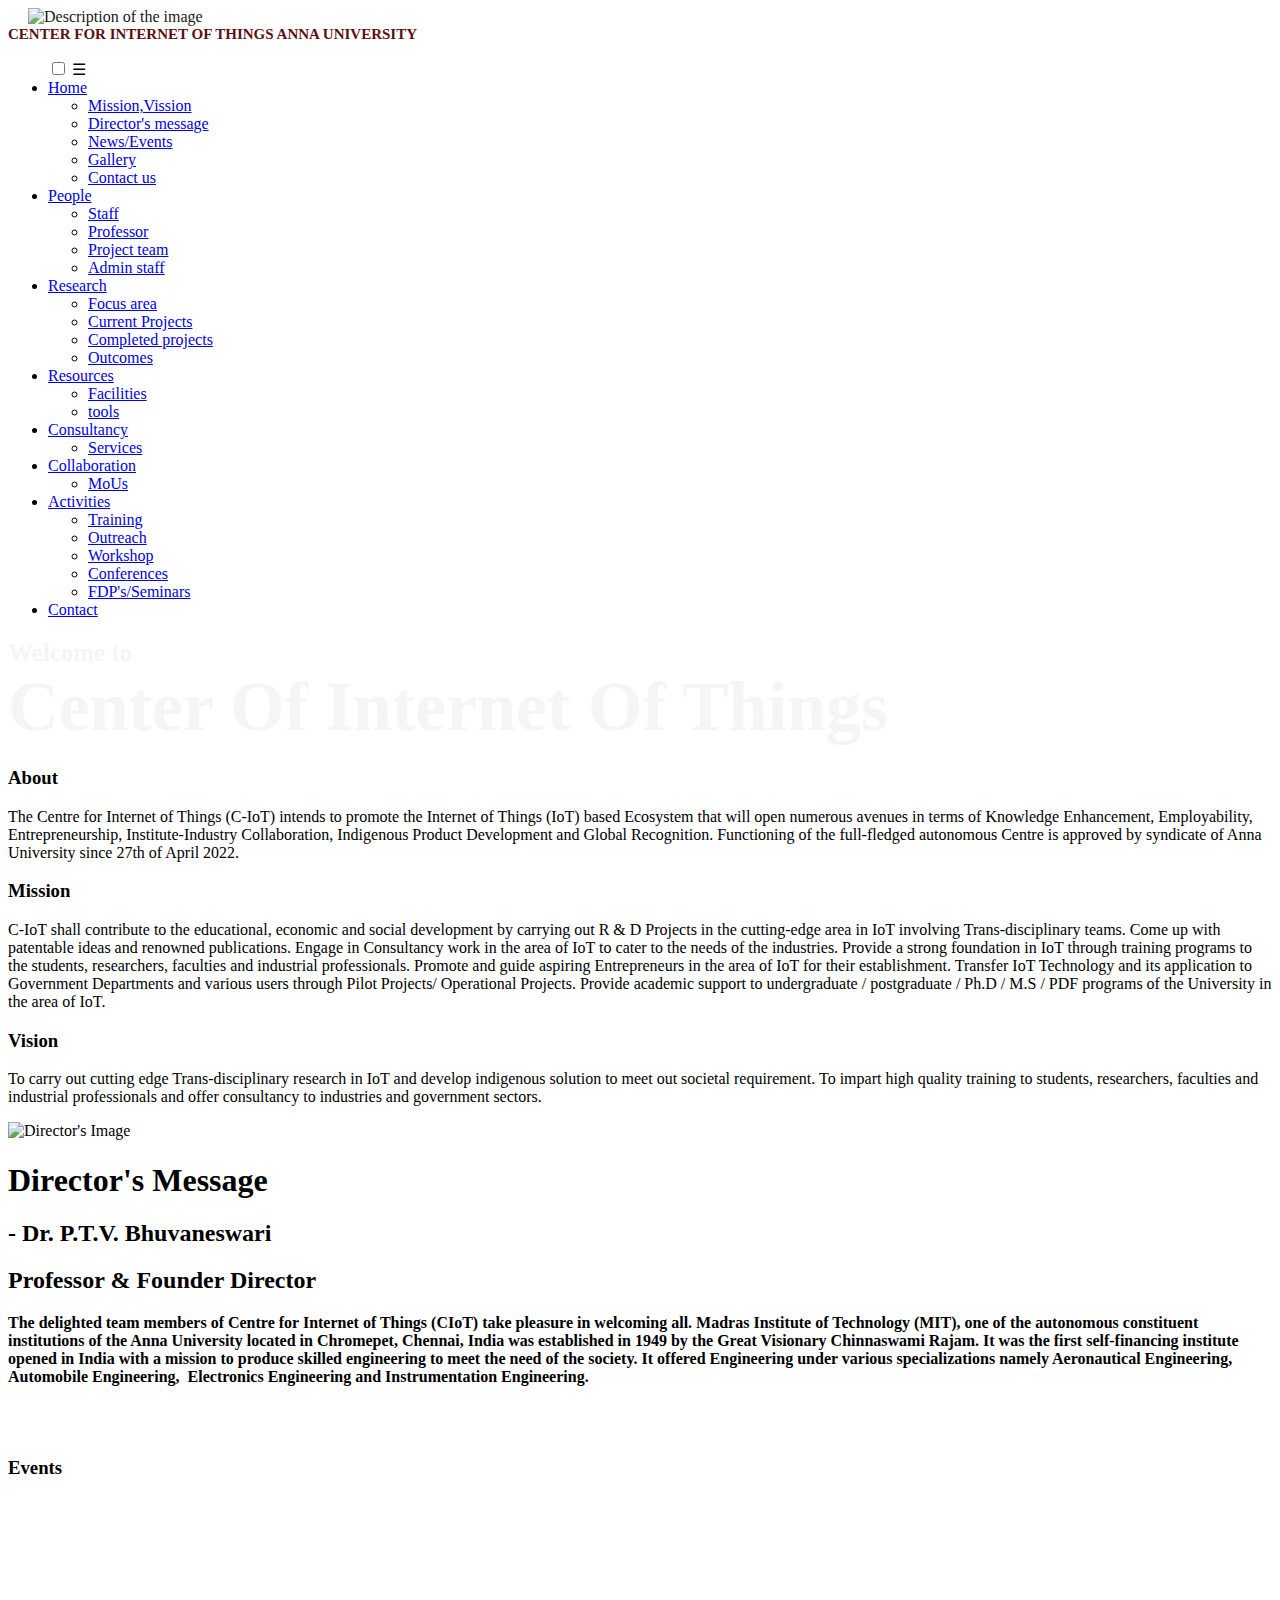
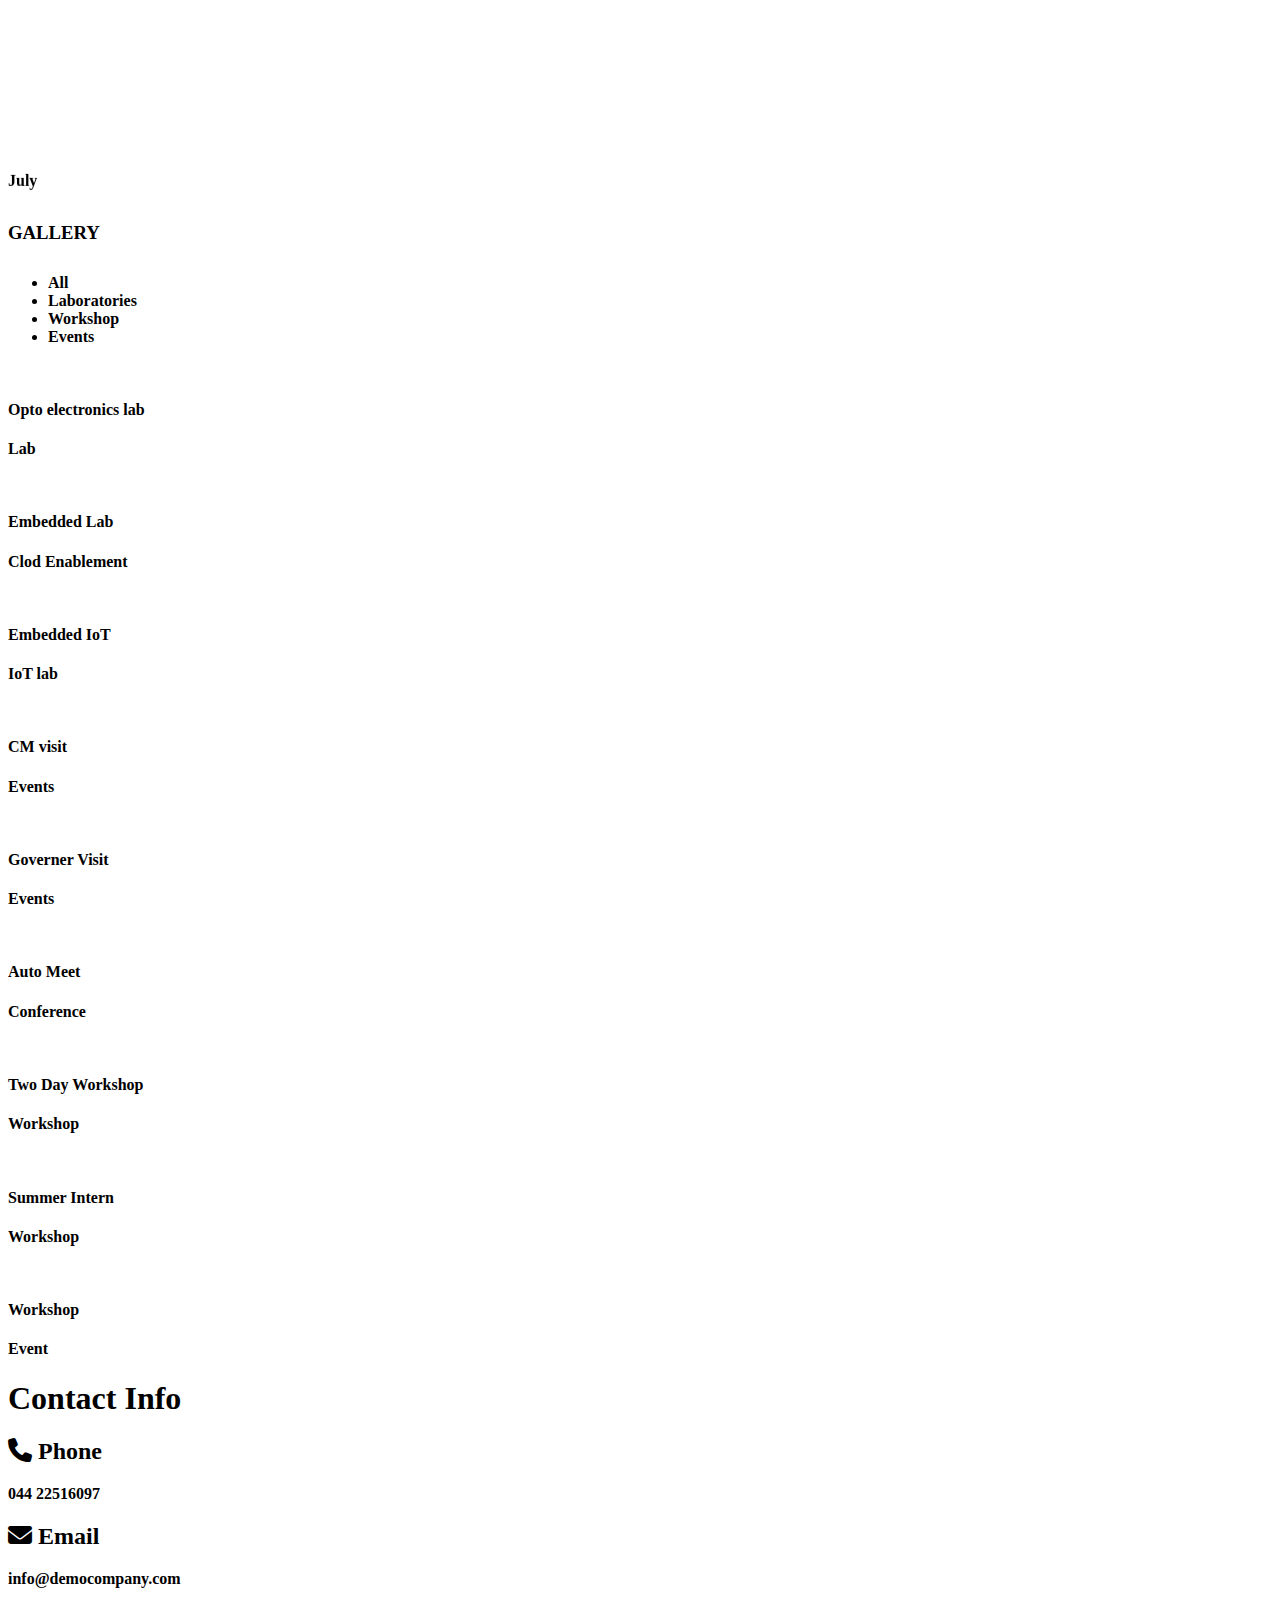
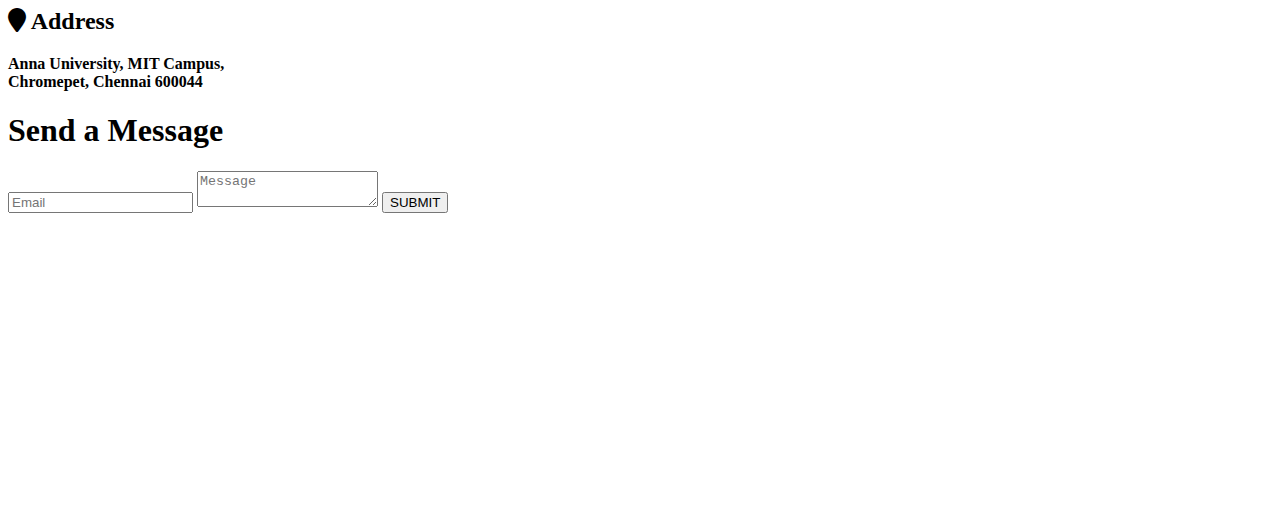
==== index.html @ e9567d56 "Add files via upload" ====
<!DOCTYPE html>
<html>
    <head>
        <meta charset="utf-8">
        <title>AU-CIoT</title>
        <meta content="width=device-width, initial-scale=1.0" name="viewport">
        <link href="assets/css/style.css" rel="stylesheet">
        <meta http-equiv="X-UA-Compatible" content="IE=edge" />
        
        <link
      rel="stylesheet"
      href="https://cdnjs.cloudflare.com/ajax/libs/font-awesome/6.0.0-beta2/css/all.min.css"
    />
    <link rel="stylesheet" href="https://cdnjs.cloudflare.com/ajax/libs/font-awesome/6.5.1/css/all.min.css">
	<script src="https://cdnjs.cloudflare.com/ajax/libs/jquery/3.7.1/jquery.min.js" charset="utf-8"></script>
    <!--Google Fonts -->
    <link
      href="https://fonts.googleapis.com/css2?family=Poppins:wght@400;600&display=swap"
      rel="stylesheet"
    />
     <!-- Vendor CSS Files -->
  <link href="assets/vendor/animate.css/animate.min.css" rel="stylesheet">
  <link href="assets/vendor/bootstrap/css/bootstrap.min.css" rel="stylesheet">
  <link href="assets/vendor/bootstrap-icons/bootstrap-icons.css" rel="stylesheet">
  <link href="assets/vendor/boxicons/css/boxicons.min.css" rel="stylesheet">
  <link href="assets/vendor/glightbox/css/glightbox.min.css" rel="stylesheet">
  <link href="assets/vendor/remixicon/remixicon.css" rel="stylesheet">
  <link href="assets/vendor/swiper/swiper-bundle.min.css" rel="stylesheet">
    </head>
    <body>
      <div>
        <nav class="navbar">
          <img
            src="assets/img/gallery/logo1.png"
            alt="Description of the image"
            style="opacity: 0.9; width: 100px; height: 70px; padding-left: 20px"
          />
          <h1 class="logo" style="color: #610e12; font-size: 15px; margin-top: 0">
            <span class="title">CENTER FOR INTERNET OF THINGS</span>
            <span class="sub-title">ANNA UNIVERSITY</span>
          </h1>
          <ul class="nav-links">
            <input type="checkbox" id="checkbox_toggle" />
            <label for="checkbox_toggle" class="hamburger">&#9776;</label>
            <div class="menu">
              <li class="services">
                <a href="#" target="_parent">Home</a>
                <ul class="dropdown">
                  <li><a href="#">Mission,Vission </a></li>
                  <li><a href="#">Director's message</a></li>
                  <li><a href="#">News/Events</a></li>
                  <li><a href="#">Gallery</a></li>
                  <li><a href="#">Contact us</a></li>
                </ul>
              </li>
              <li class="services">
                <a href="C:\Users\sadhasivam gowri\OneDrive\Pictures\Documents\Auweb\MEMBERS\members.html">People</a>
  
                <ul class="dropdown">
                  <li><a href="#">Staff </a></li>
                  <li><a href="#">Professor</a></li>
                  <li><a href="#">Project team</a></li>
                  <li><a href="#" target="_parent">Admin staff</a></li>
                </ul>
              </li>
              <li class="services">
                <a href="research.html" target="_parent">Research</a>
  
                <ul class="dropdown">
                  <li><a href="#" target="_parent">Focus area </a></li>
                  <li><a href="#" target="_parent">Current Projects</a></li>
                  <li><a href="#" target="_parent">Completed projects</a></li>
                  <li><a href="#" target="_parent">Outcomes</a></li>
                </ul>
              </li>
              <li class="services">
                <a href="#" target="_parent">Resources</a>
                <ul class="dropdown">
                  <li><a href="#" target="_parent">Facilities</a></li>
                  <li><a href="#" target="_parent">tools</a></li>
                </ul>
              </li>
              <li class="services">
                <a href="#" target="_self">Consultancy</a>
  
                <ul class="dropdown">
                  <li><a href="#" target="_self">Services</a></li>
                </ul>
              </li>
              <li class="services">
                <a href="#" target="_parent">Collaboration</a>
                <ul class="dropdown">
                  <li><a href="#" target="_parent">MoUs </a></li>
                </ul>
              </li>
              <li class="services">
                <a href="#" target="_parent">Activities</a>
                <ul class="dropdown">
                  <li><a href="#" target="_parent">Training</a></li>
                  <li><a href="#" target="_parent">Outreach</a></li>
                  <li><a href="#" target="_parent">Workshop</a></li>
                  <li><a href="#" target="_parent">Conferences</a></li>
                  <li><a href="#" target="_parent">FDP's/Seminars</a></li>
                </ul>
              </li>
              <li class="services">
                <a href="#" target="_parent">Contact</a>
              </li>
            </div>
          </ul>
        </nav>
      </div>
      <script src="assets/js/script.js"></script>      
            <section class="index">
            <div id="hero">
                <div id="heroCarousel" data-bs-interval="5000" class="carousel slide carousel-fade" data-bs-ride="carousel">
            
                  <ol class="carousel-indicators" id="hero-carousel-indicators"></ol>
            
                  <div class="carousel-inner" role="listbox">
            
                    <!-- Slide 1 -->
                    <div class="carousel-item active" style="background-image: url(assets/img/gallery/IoT_Building.jpg)">
                      <div class="carousel-container">
                        <div class="container">
                          <h2 class="animate__animated animate__fadeInDown" style="color: whitesmoke;" ><span style="font-size:25px;">Welcome to</span> <br><span style="font-size:70px;">Center Of Internet Of Things</span></h2>
                          
                          
                        </div>
                      </div>
                    </div>
                    </div>
                    </div>
                  </div>
                    
           
        
                  <div class="section-two" >
                <h3 class="heading">About</h3>
                <p>The Centre for Internet of Things (C-IoT) intends to promote the Internet of Things (IoT) based Ecosystem that will open numerous avenues in terms of Knowledge Enhancement, Employability, Entrepreneurship, Institute-Industry Collaboration, Indigenous Product Development and Global Recognition. Functioning of the full-fledged autonomous Centre is approved by syndicate of Anna University since 27th of April 2022.</p>
                <h3 class="heading"> Mission</h3>
                <p > C-IoT shall contribute to the educational, economic and social development by carrying out R & D Projects in the cutting-edge area in IoT involving Trans-disciplinary teams.
                  Come up with patentable ideas and renowned publications.
                  Engage in Consultancy work in the area of IoT to cater to the needs of the industries.
                  Provide a strong foundation in IoT through training programs to the students, researchers, faculties and industrial professionals.
                  Promote and guide aspiring Entrepreneurs in the area of IoT for their establishment.
                  Transfer IoT Technology and its application to Government Departments and various users through Pilot Projects/ Operational Projects.
                  Provide academic support to undergraduate / postgraduate / Ph.D / M.S / PDF programs of the University in the area of IoT.
           </p>
           
           <h3 class="heading"> Vision </h3>
           <p>To carry out cutting edge Trans-disciplinary research in IoT and develop indigenous solution to meet out societal requirement.
            To impart high quality training to students, researchers, faculties and industrial professionals and offer consultancy to industries and government sectors.
           </p>
          </div>  
          
              <!----------Director message-->
              <div class="director-message">
                <img src="assets/img/gallery/director.jpg" alt="Director's Image" class="director-image">
                <div class="message-content">
                  <h1><b>Director's Message</h1></h1>
                  <h2>- Dr. P.T.V. Bhuvaneswari</h2>
                  <h2>Professor & Founder Director</h2>
                  <p>
                    The delighted team members of Centre for Internet of Things (CIoT) take pleasure in welcoming all. Madras Institute of Technology (MIT), one of the autonomous constituent institutions of the Anna University located in Chromepet, Chennai,
                     India was established in 1949 by the Great Visionary Chinnaswami Rajam. It was the first self-financing institute opened in India with a mission to produce skilled engineering to meet the need of the society. It offered Engineering under various specializations namely Aeronautical Engineering, Automobile Engineering,  Electronics Engineering and Instrumentation Engineering.
                    <br><br>
                  </p>
                </div>
                </div>
            <!--------end of director message-->
<!--events-->
<div id="events" class="events" >
                      <h3 class="heading">Events</h3>
                      <marquee direction="up" behavior="scroll" scrollamount="5" style="height:300px;
                      overflow-y: auto;">
                        <div class="event-list">
                          <div class="event-date">
                            <p>July</p>
                            <h4>10</h4>
                          </div>
                          <div class="event-content">
                            <p>Workshop</p>
                            <h3><a href="#" text-align="left">Design Process and Practices</a></h3>
          
                          </div>
                        </div>
                        <div class="event-list">
                          <div class="event-date">
                            <p>July</p>
                            <h4>07</h4>
                          </div>
                          <div class="event-content">
                            <p>Workshop</p>
                            <h3><a href="#" text-align="left">Contemporary Works </a></h3>
          
                          </div>
                        </div>
                        <div class="event-list">
                          <div class="event-date">
                            <p>July</p>
                            <h4>07</h4>
                          </div>
                          <div class="event-content">
                            <p>Workshop</p>
                            <h3><a href="#" text-align="left">Neuroactive  thinking</a></h3>
                          </div>
                        </div>
                        <div class="event-list">
                          <div class="event-date">
                            <p>July</p>
                            <h4>03</h4>
                          </div>
                          <div class="event-content">
                            <p>International Conference by MIT</p>
                            <h3><a href="#" text-align="left">IOT Cnference</a>
                            </h3>
                          </div>
                        </div>
                      </marquee>
                    </div>
          
                  </div>
             
              <!---------- Notice Board, Recent Event HTML Ends --------->
          <script src="assets/vendor/purecounter/purecounter_vanilla.js"></script>
            <script src="assets/vendor/aos/aos.js"></script>
            <script src="assets/vendor/bootstrap/js/bootstrap.bundle.min.js"></script>
            <script src="assets/vendor/glightbox/js/glightbox.min.js"></script>
            <script src="assets/vendor/isotope-layout/isotope.pkgd.min.js"></script>
            <script src="assets/vendor/swiper/swiper-bundle.min.js"></script>
            <script src="assets/vendor/php-email-form/validate.js"></script>
          
            <script>
              const headerContent = document.getElementById('header-content');
              fetch('partials/header.html')
                .then(response => response.text())
                .then(data => {
                  headerContent.innerHTML = data;
                });
              const footerContent = document.getElementById('footer-content');
              fetch('partials/footer.html')
                .then(response => response.text())
                .then(data => {
                  footerContent.innerHTML = data;
                });
          
            </script>  
            </div>
            <!-- events -->
<!-- ======= Portfolio Section ======= -->
<div id="portfolio" class="portfolio">
  <div class="section-title">
    <h3 style="margin-top:20px;" class="heading">GALLERY</h3>
  </div>

    <div class="container" data-aos="fade-up" style="justify-content: center;margin-top:30px">
      
     
      <div class="row" data-aos="fade-up" data-aos-delay="100">
        <div class="col-lg-12 d-flex justify-content-center">
          <ul id="portfolio-flters">
            <li data-filter="*" class="filter-active">All</li>
            <li data-filter=".filter-award">Laboratories</li>
            <li data-filter=".filter-workshop">Workshop</li>
            <li data-filter=".filter-social">Events</li>
          </ul>
        </div>
      </div>

      <div class="row portfolio-container" data-aos="fade-up" data-aos-delay="200">

        <div class="col-lg-4 col-md-6 portfolio-item filter-award">
          <div class="portfolio-wrap">
            <img src="assets/img/gallery/facilities/Laboratories-20240314T124019Z-001/1a.Opto electronics lab.jpeg" class="img-fluid" alt="">
            <div class="portfolio-info">
              <h4>Opto electronics lab</h4>
              <p>Lab</p>
              <div class="portfolio-links">
                <a href="assets/img/gallery/facilities/Laboratories-20240314T124019Z-001/1a.Opto electronics lab.jpeg" data-gallery="portfolioGallery" class="portfolio-lightbox"
                  title="Award 1"><i class="bx bx-plus"></i></a>

              </div>
            </div>
          </div>
        </div>

        <div class="col-lg-4 col-md-6 portfolio-item filter-social">
          <div class="portfolio-wrap">
            <img src="assets/img/gallery/facilities/Laboratories-20240314T124019Z-001/4.Embedded and clod enablement lab.png" class="img-fluid" alt="">
            <div class="portfolio-info">
              <h4>Embedded Lab</h4>
              <p>Clod Enablement</p>
              <div class="portfolio-links">
                <a href="assets/img/gallery/facilities/Laboratories-20240314T124019Z-001/4.Embedded and clod enablement lab.png" data-gallery="portfolioGallery"
                  class="portfolio-lightbox" title="Music"><i class="bx bx-plus"></i></a>

              </div>
            </div>
          </div>
        </div>

        <div class="col-lg-4 col-md-6 portfolio-item filter-award">
          <div class="portfolio-wrap">
            <img src="assets/img/gallery/facilities/Laboratories-20240314T124019Z-001/4.Embedded and IoT LAB.jpeg" class= "img-fluid" alt="">
            <div class="portfolio-info">
              <h4>Embedded IoT</h4>
              <p>IoT lab</p>
              <div class="portfolio-links">
                <a href="assets/img/gallery/facilities/Laboratories-20240314T124019Z-001/4.Embedded and IoT LAB.jpeg" data-gallery="portfolioGallery" class="portfolio-lightbox"
                  title="Awards 2"><i class="bx bx-plus"></i></a>

              </div>
            </div>
          </div>
        </div>

        <div class="col-lg-4 col-md-6 portfolio-item filter-workshop">
          <div class="portfolio-wrap">
            <img src="assets/img/gallery/events/CM VISIT-20240314T123429Z-001/1.jpg" class="img-fluid" alt="">
            <div class="portfolio-info">
              <h4>CM visit</h4>
              <p>Events</p>
              <div class="portfolio-links">
                <a href="assets/img/gallery/events/CM VISIT-20240314T123429Z-001/1.jpg" data-gallery="portfolioGallery" class="portfolio-lightbox"
                  title="Mural Workshop"><i class="bx bx-plus"></i></a>

              </div>
            </div>
          </div>
        </div>

        <div class="col-lg-4 col-md-6 portfolio-item filter-social">
          <div class="portfolio-wrap">
            <img src="assets/img/gallery/events/GOV VISIT-20240314T123435Z-001/2.jpeg" class="img-fluid" alt="">
            <div class="portfolio-info">
              <h4>Governer Visit</h4>
              <p>Events</p>
              <div class="portfolio-links">
                <a href="assets/img/gallery/events/GOV VISIT-20240314T123435Z-001/2.jpeg"
                  class="portfolio-lightbox" title="Dancing"><i class="bx bx-plus"></i></a>

              </div>
            </div>
          </div>
        </div>

        <div class="col-lg-4 col-md-6 portfolio-item filter-award">
          <div class="portfolio-wrap">
            <img src="assets/img/gallery/Conference_workshop/1. auto meet/4.jpeg" class="img-fluid" alt="">
            <div class="portfolio-info">
              <h4>Auto Meet</h4>
              <p>Conference</p>
              <div class="portfolio-links">
                <a href="assets/img/gallery/Conference_workshop/1. auto meet/4.jpeg" data-gallery="portfolioGallery" class="portfolio-lightbox"
                  title="Award 3"><i class="bx bx-plus"></i></a>

              </div>
            </div>
          </div>
        </div>

        <div class="col-lg-4 col-md-6 portfolio-item filter-social">
          <div class="portfolio-wrap">
            <img src="assets/img/gallery/Conference_workshop/2. 2 days wrkshp/2.jpeg" class="img-fluid" alt="">
            <div class="portfolio-info">
              <h4>Two Day Workshop</h4>
              <p>Workshop</p>
              <div class="portfolio-links">
                <a href="assets/img/gallery/Conference_workshop/2. 2 days wrkshp/2.jpeg" data-gallery="portfolioGallery" class="portfolio-lightbox"
                  title="Painting"><i class="bx bx-plus"></i></a>

              </div>
            </div>
          </div>
        </div>

        <div class="col-lg-4 col-md-6 portfolio-item filter-workshop">
          <div class="portfolio-wrap">
            <img src="assets/img/gallery/Conference_workshop/4. sUMMER INTERN/WhatsApp Image 2023-08-06 at 6.33.55 PM.jpeg" class="img-fluid" alt="">
            <div class="portfolio-info">
              <h4>Summer Intern</h4>
              <p>Workshop</p>
              <div class="portfolio-links">
                <a href="assets/img/gallery/Conference_workshop/4. sUMMER INTERN/WhatsApp Image 2023-08-06 at 6.33.55 PM.jpeg" data-gallery="portfolioGallery" class="portfolio-lightbox"
                  title="Skeching Workshop"><i class="bx bx-plus"></i></a>

              </div>
            </div>
          </div>
        </div>

        <div class="col-lg-4 col-md-6 portfolio-item filter-workshop">
          <div class="portfolio-wrap">
            <img src="assets/img/gallery/events/1-20240314T123422Z-001/10.jpeg" class="img-fluid" alt="">
            <div class="portfolio-info">
              <h4>Workshop</h4>
              <p>Event</p>
              <div class="portfolio-links">
                <a href="assets/img/gallery/events/1-20240314T123422Z-001/10.jpeg" data-gallery="portfolioGallery" class="portfolio-lightbox"
                  title="Light Workshop"><i class="bx bx-plus"></i></a>

              </div>
            </div>
          </div>
        </div>

        
     
      </div>

    </div>
  </div>

</section>
  <!-- End Portfolio Section -->
  <!--------------------------start of footer----------------------------->
  <footer id="footer" >
    <div class="contact-wrap">
			<div class="contact-in">
				<h1>Contact Info</h1>
				<h2><i class="fa fa-phone" aria-hidden="true"></i> Phone</h2>
				<p>044 22516097</p>
				<h2><i class="fa fa-envelope" aria-hidden="true"></i> Email</h2>
				<p>info@democompany.com</p>
				<h2><i class="fa fa-map-marker" aria-hidden="true"></i> Address</h2>
				<p>Anna University, MIT Campus,<br>
          Chromepet, Chennai 600044</p>
		
			</div>
			<div class="contact-in" >
				<h1>Send a Message</h1>
				<form>
					
					<input type="text" placeholder="Email" class="contact-in-input">
					<textarea placeholder="Message" class="contact-in-textarea"></textarea>
					<input type="submit" value="SUBMIT" class="contact-in-btn">
				</form>
			</div>
			<div class="contact-in" style="height: min-content;">
				<iframe src="https://www.google.com/maps/embed?pb=!1m18!1m12!1m3!1d3888.3651533645407!2d80.1373514235886!3d12.948470315387988!2m3!1f0!2f0!3f0!3m2!1i1024!2i768!4f13.1!3m3!1m2!1s0x3a525f0039d4c82b%3A0xd0e750c61ecae6ac!2sIoT%20Building!5e0!3m2!1sen!2sin!4v1710522442092!5m2!1sen!2sin" width="400" height="300" style="border:0;" allowfullscreen="" loading="lazy" referrerpolicy="no-referrer-when-downgrade"></iframe>
			</div>
		</div>
   

  </footer>
  <!-------------end of footer-------------------->

</body>
</html>
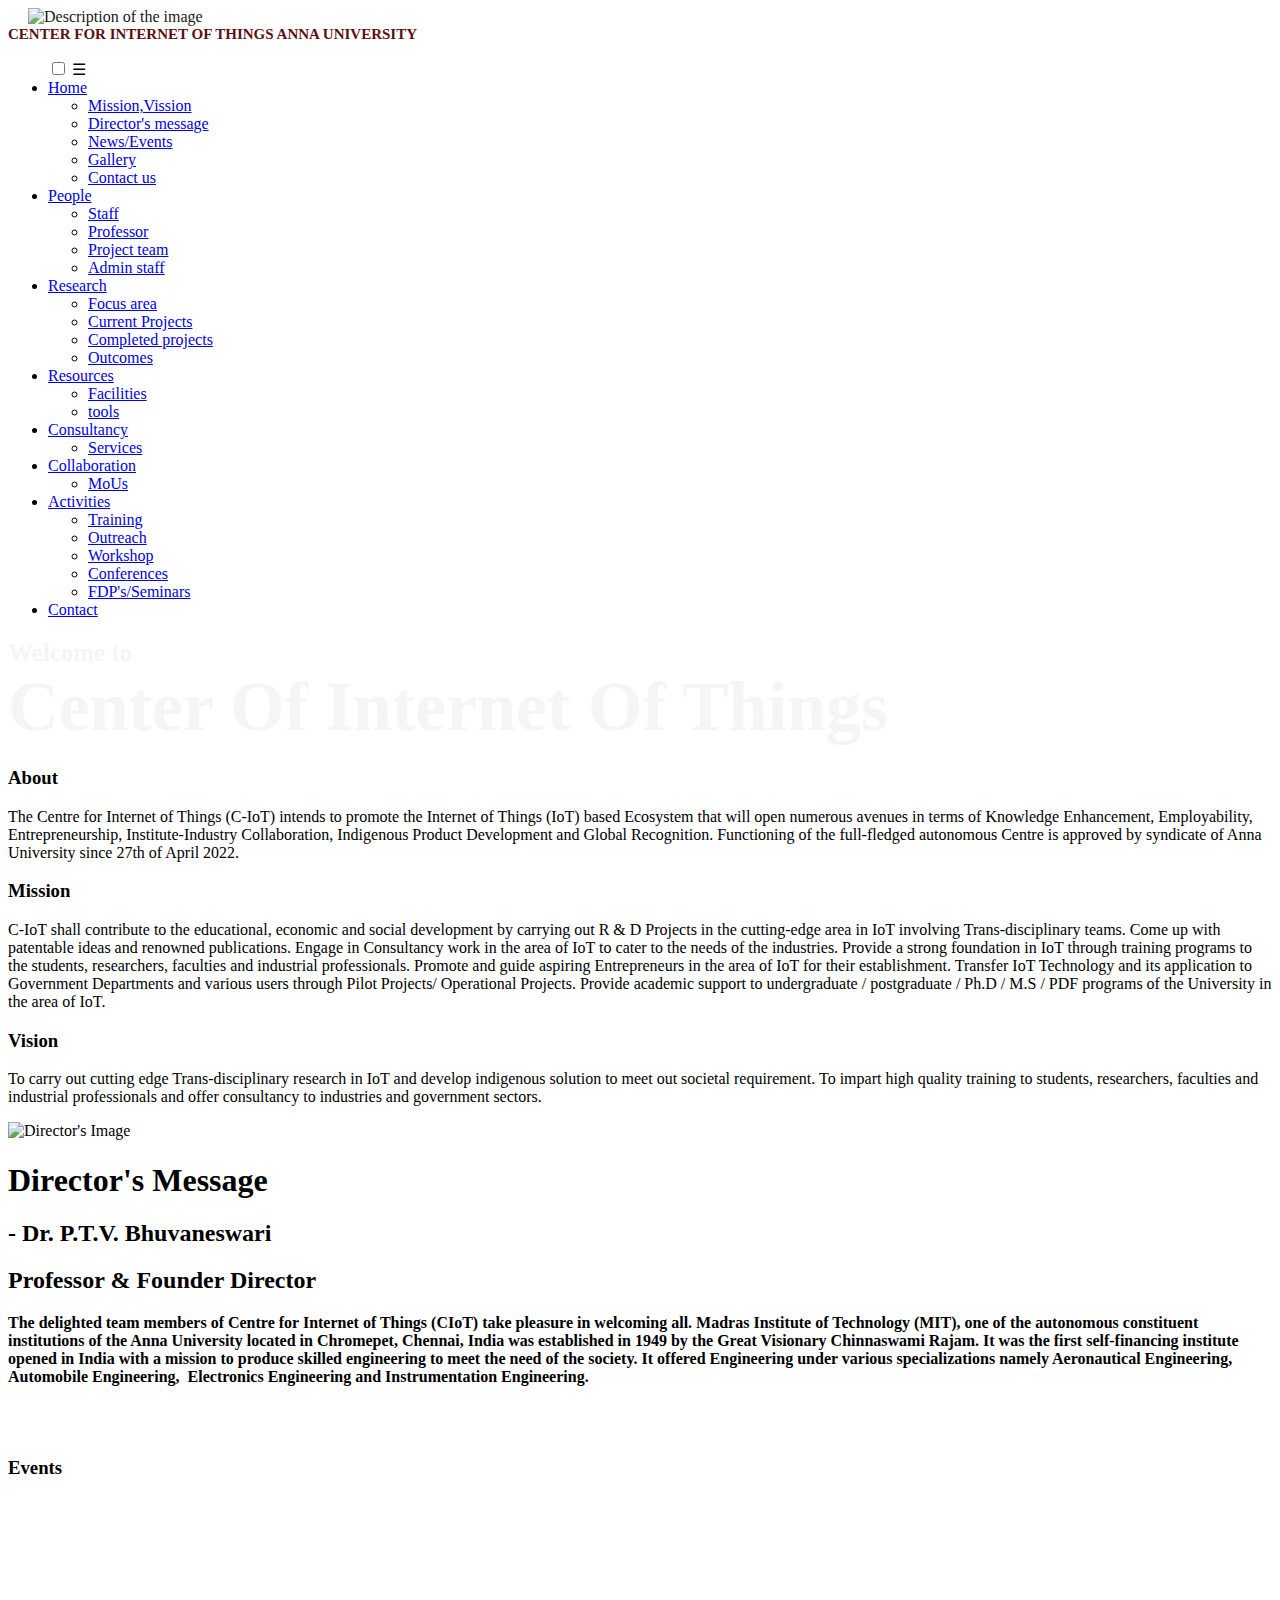
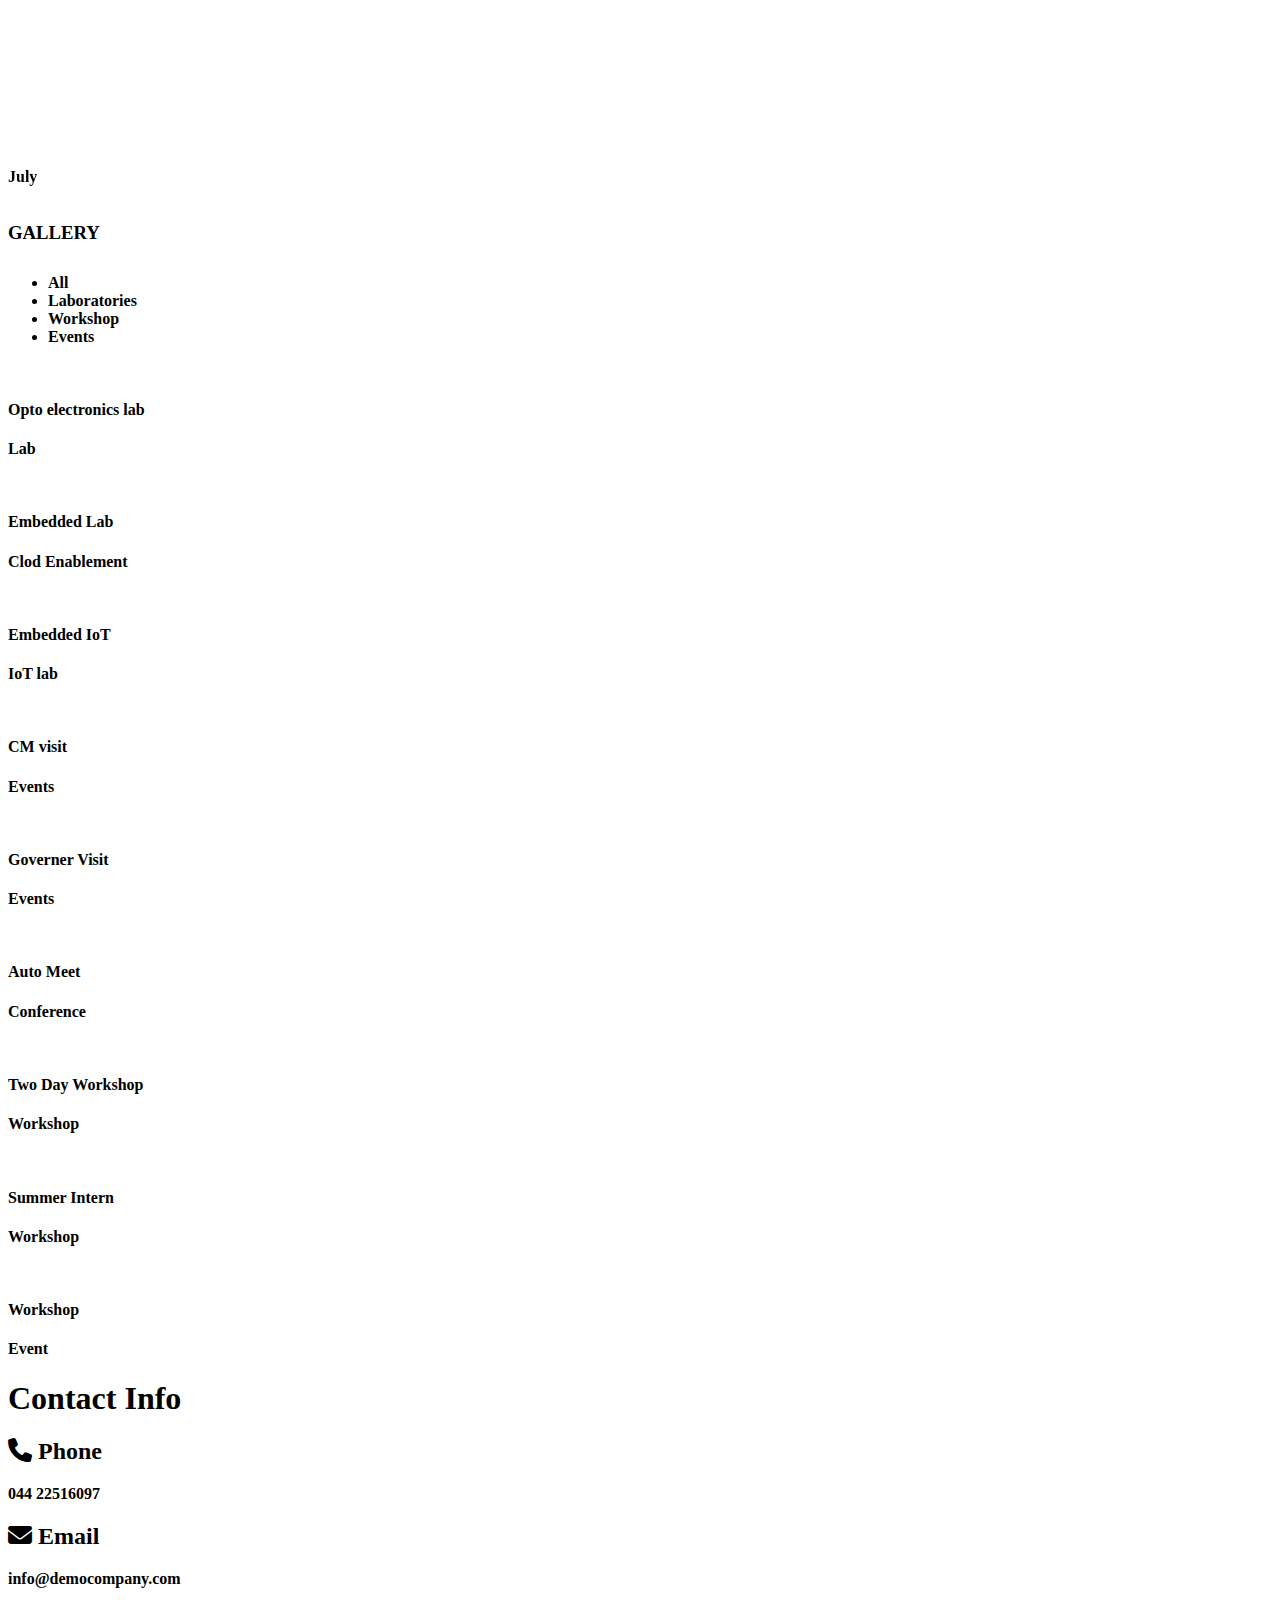
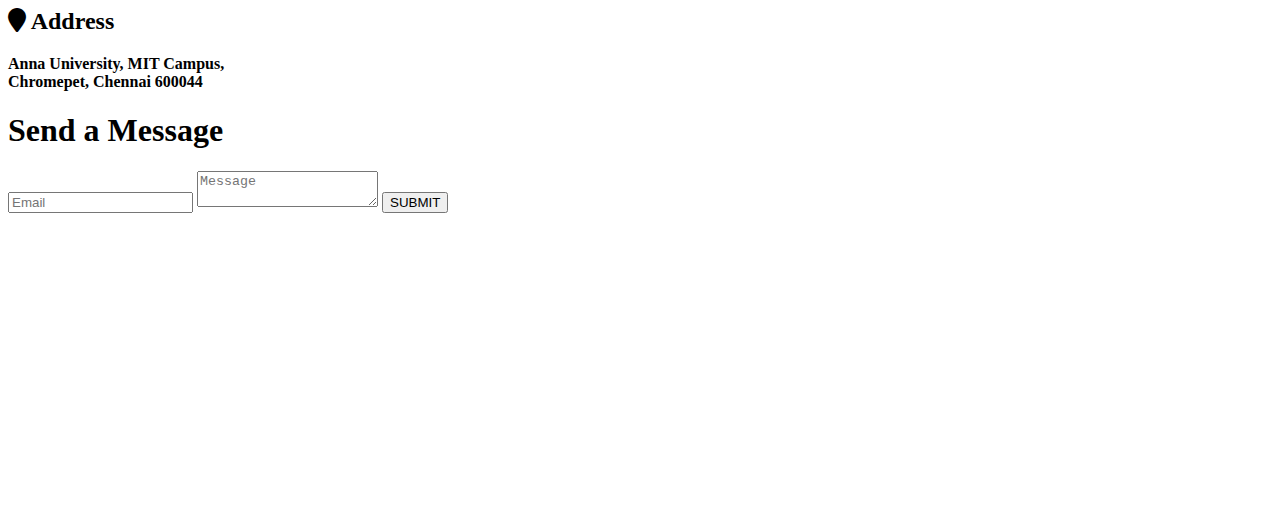
==== commit 0113d89a: "Update index.html" ====
--- a/index.html
+++ b/index.html
@@ -2,7 +2,7 @@
 <html>
     <head>
         <meta charset="utf-8">
-        <title>AU-CIoT</title>
+        <title>Planet_Pulse</title>
         <meta content="width=device-width, initial-scale=1.0" name="viewport">
         <link href="assets/css/style.css" rel="stylesheet">
         <meta http-equiv="X-UA-Compatible" content="IE=edge" />
@@ -447,4 +447,4 @@
   <!-------------end of footer-------------------->
 
 </body>
-</html>+</html>
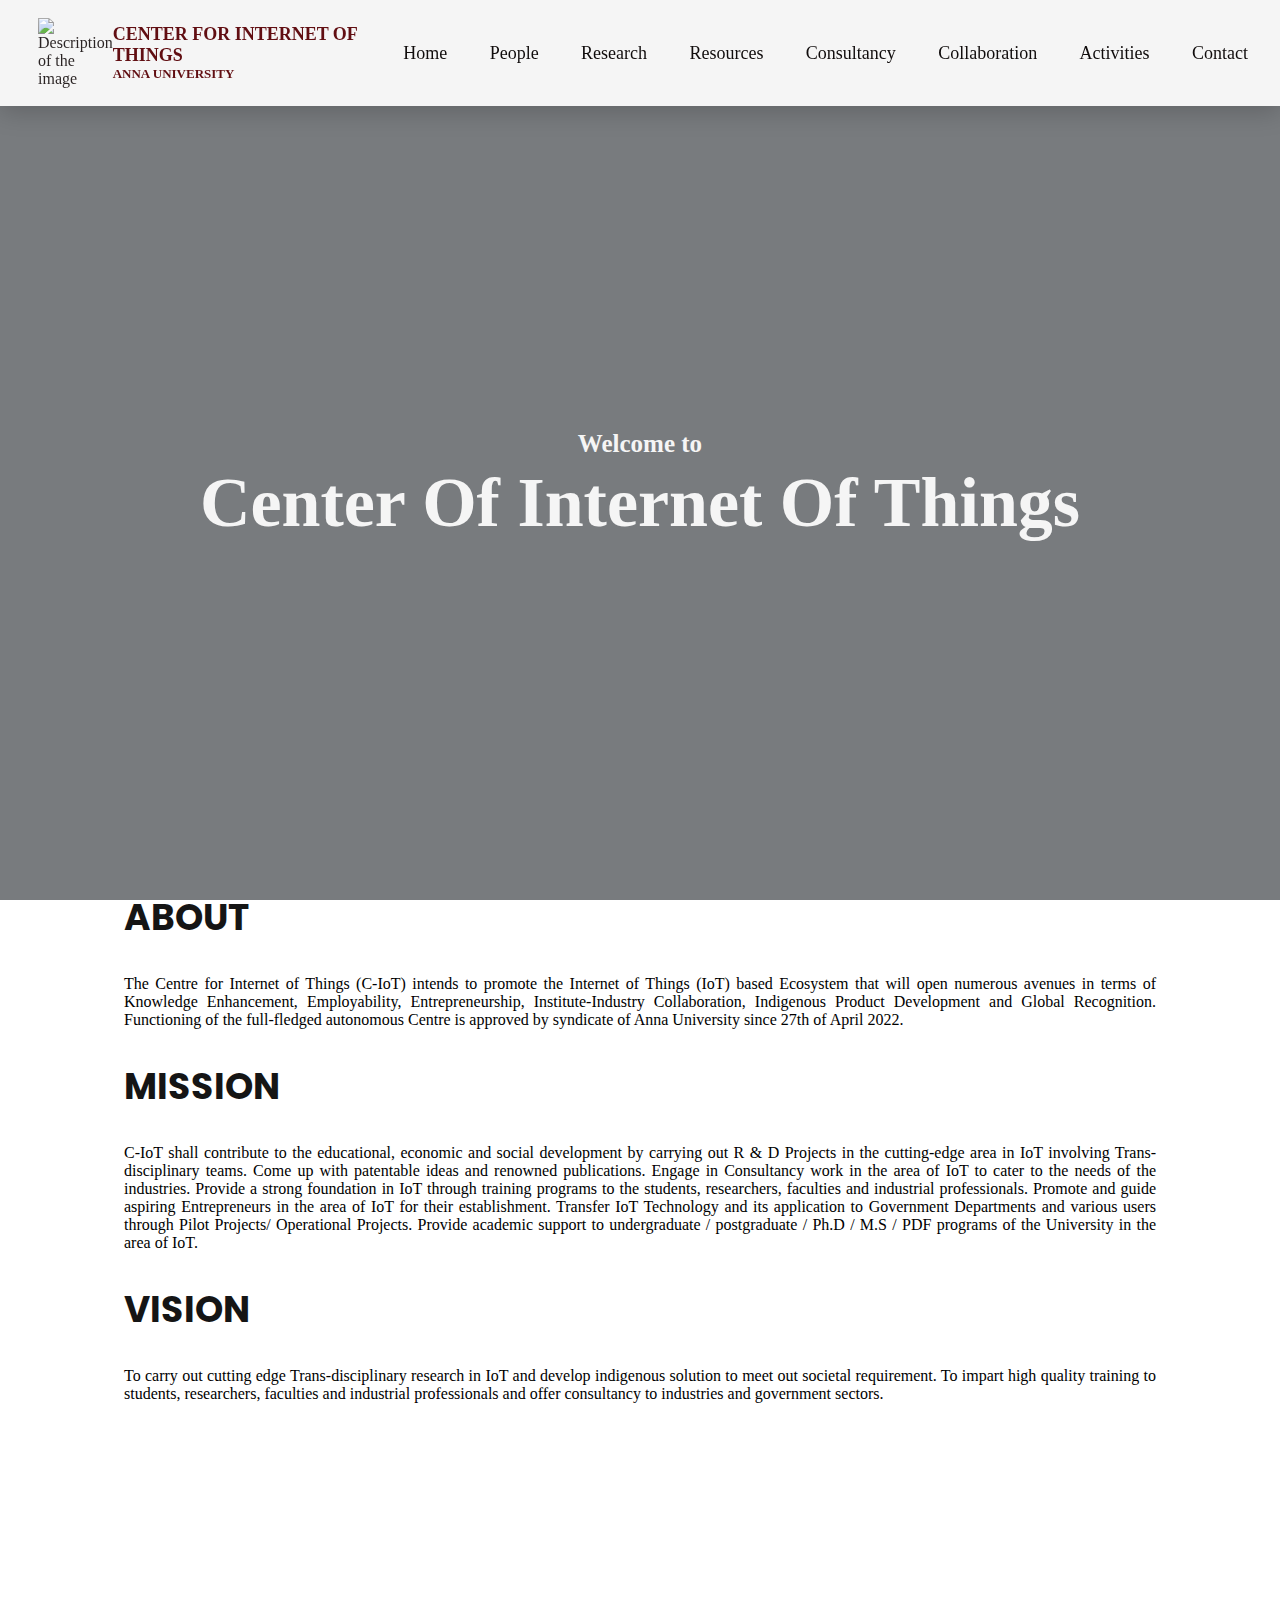
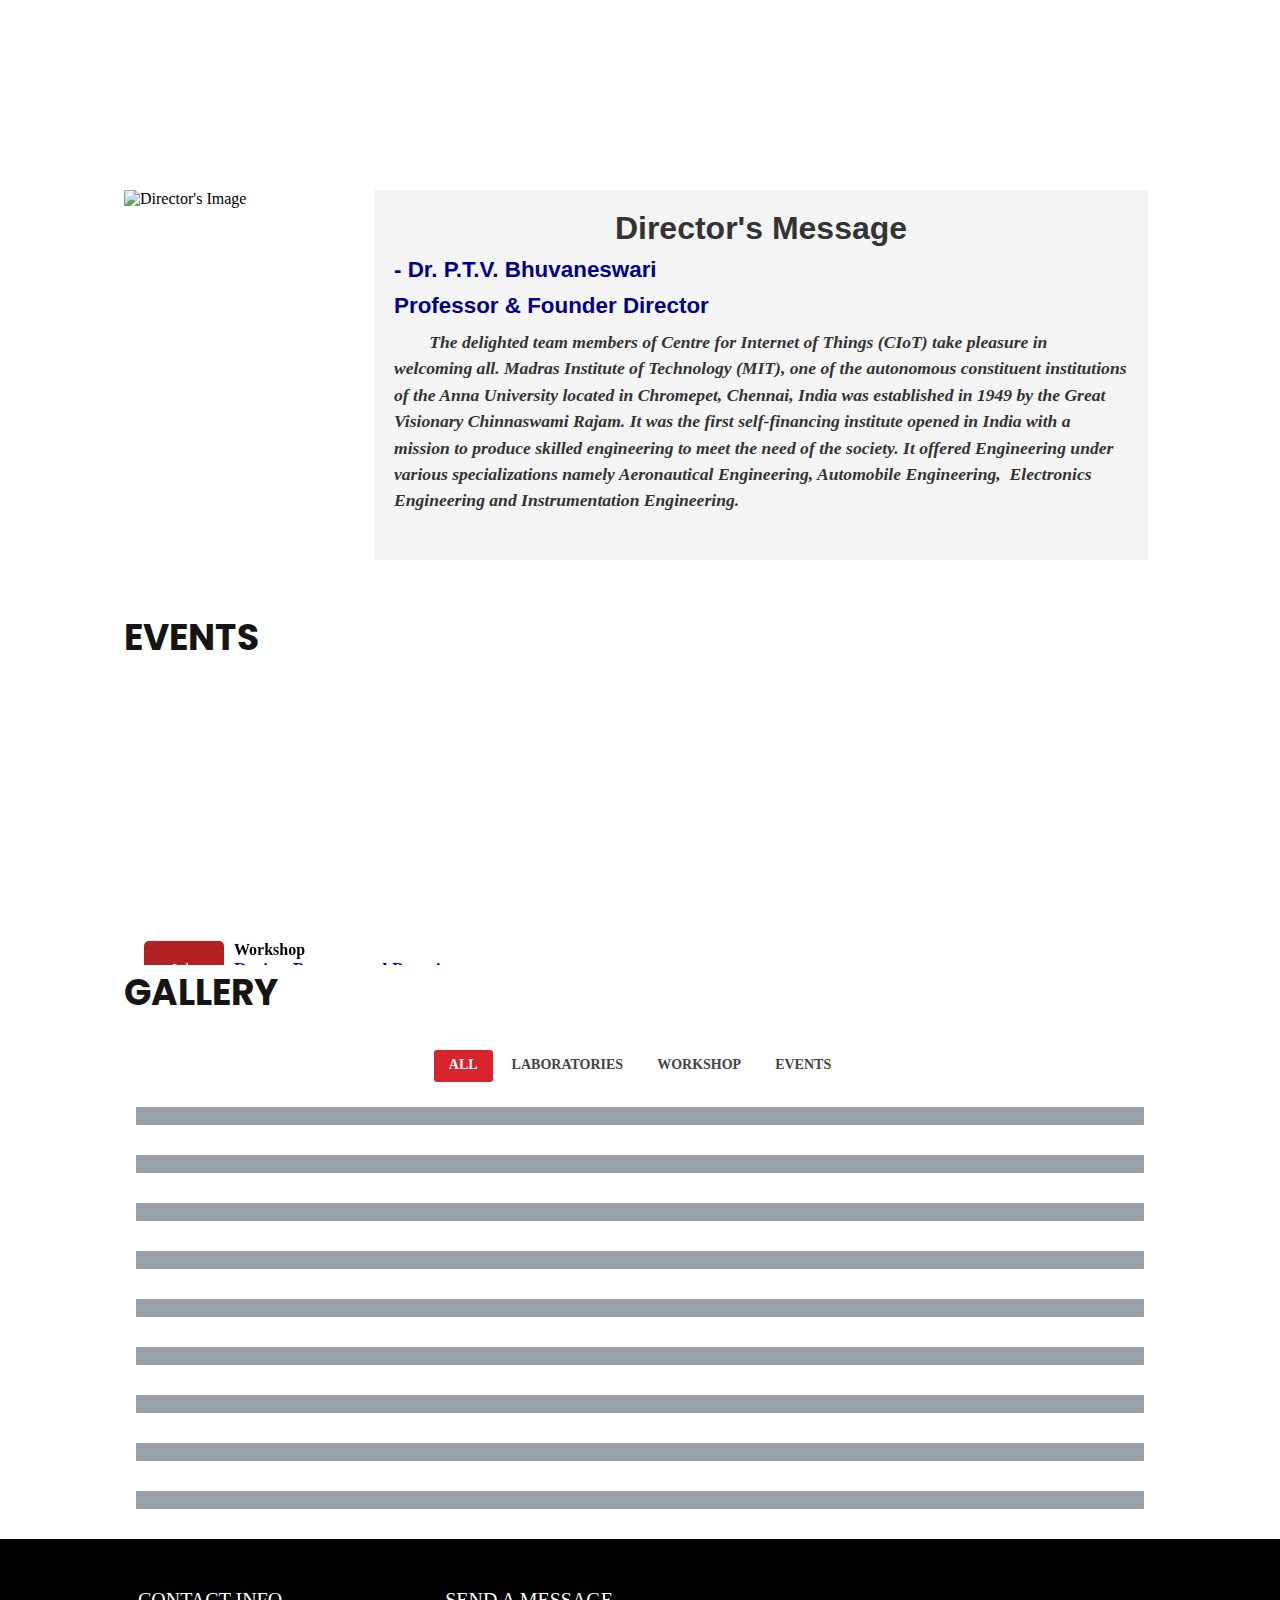
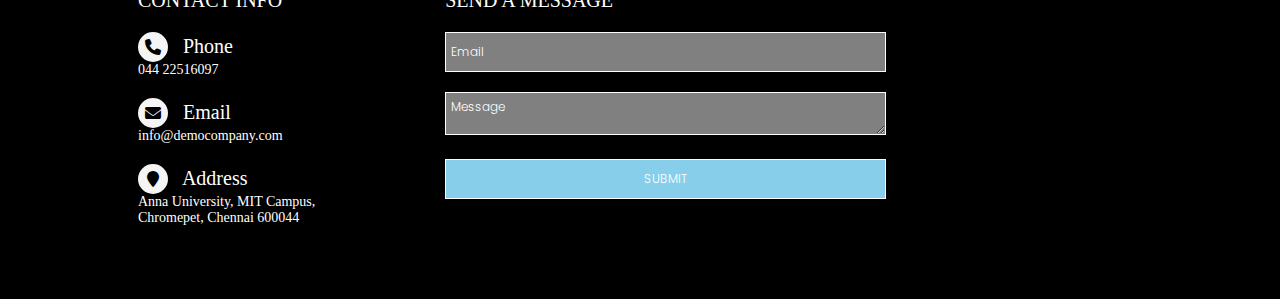
==== commit 504b7e33: "Update index.html" ====
--- a/index.html
+++ b/index.html
@@ -4,7 +4,7 @@
         <meta charset="utf-8">
         <title>Planet_Pulse</title>
         <meta content="width=device-width, initial-scale=1.0" name="viewport">
-        <link href="assets/css/style.css" rel="stylesheet">
+        <link href="css/style.css" rel="stylesheet">
         <meta http-equiv="X-UA-Compatible" content="IE=edge" />
         
         <link
@@ -120,7 +120,7 @@
                   <div class="carousel-inner" role="listbox">
             
                     <!-- Slide 1 -->
-                    <div class="carousel-item active" style="background-image: url(assets/img/gallery/IoT_Building.jpg)">
+                    <div class="carousel-item active" style="background-image: url(image/header imager.jpeg)">
                       <div class="carousel-container">
                         <div class="container">
                           <h2 class="animate__animated animate__fadeInDown" style="color: whitesmoke;" ><span style="font-size:25px;">Welcome to</span> <br><span style="font-size:70px;">Center Of Internet Of Things</span></h2>
--- a/css/style.css
+++ b/css/style.css
@@ -0,0 +1,1218 @@
+
+
+
+/*--------------------------------------------------------------
+# Portfolio
+--------------------------------------------------------------*/
+
+.portfolio .portfolio-item {
+  margin-bottom: 30px;
+}
+
+.portfolio #portfolio-flters {
+  padding: 0;
+  margin: 0 auto 20px auto;
+  list-style: none;
+  text-align: center;
+}
+
+.portfolio #portfolio-flters li {
+  cursor: pointer;
+  display: inline-block;
+  padding: 8px 15px 10px 15px;
+  font-size: 14px;
+  font-weight: 600;
+  line-height: 1;
+  text-transform: uppercase;
+  color: #444444;
+  margin-bottom: 5px;
+  transition: all 0.3s ease-in-out;
+  border-radius: 3px;
+}
+
+.portfolio #portfolio-flters li:hover,
+.portfolio #portfolio-flters li.filter-active {
+  color: #fff;
+  background: #d9232d;
+}
+
+.portfolio #portfolio-flters li:last-child {
+  margin-right: 0;
+}
+
+.portfolio .portfolio-wrap {
+  transition: 0.3s;
+  position: relative;
+  overflow: hidden;
+  z-index: 1;
+  background:rgba(85, 98, 112, 0.6);
+}
+
+.portfolio .portfolio-wrap::before {
+  content: "";
+  background:rgba(85, 98, 112, 0.6);
+  position: absolute;
+  left: 0;
+  right: 0;
+  top: 0;
+  bottom: 0;
+  transition: all ease-in-out 0.3s;
+  z-index: 2;
+  opacity: 0;
+}
+
+.portfolio .portfolio-wrap img {
+  transition: all ease-in-out 0.3s;
+}
+
+.portfolio .portfolio-wrap .portfolio-info {
+  opacity: 0;
+  position: absolute;
+  top: 0;
+  left: 0;
+  right: 0;
+  bottom: 0;
+  z-index: 3;
+  transition: all ease-in-out 0.3s;
+  display: flex;
+  flex-direction: column;
+  justify-content: flex-end;
+  align-items: flex-start;
+  padding: 20px;
+}
+
+.portfolio .portfolio-wrap .portfolio-info h4 {
+  font-size: 20px;
+  color: #fff;
+  font-weight: 600;
+}
+
+.portfolio .portfolio-wrap .portfolio-info p {
+  color: rgba(255, 255, 255, 0.7);
+  font-size: 14px;
+  text-transform: uppercase;
+  padding: 0;
+  margin: 0;
+  font-style: italic;
+}
+
+.portfolio .portfolio-wrap .portfolio-links {
+  text-align: center;
+  z-index: 4;
+}
+
+.portfolio .portfolio-wrap .portfolio-links a {
+  color: rgba(255, 255, 255, 0.6);
+  margin: 0 5px 0 0;
+  font-size: 28px;
+  display: inline-block;
+  transition: 0.3s;
+}
+
+.portfolio .portfolio-wrap .portfolio-links a:hover {
+  color: white;
+}
+
+.portfolio .portfolio-wrap:hover::before {
+  opacity: 1;
+}
+
+.portfolio .portfolio-wrap:hover img {
+  transform: scale(1.2);
+}
+
+.portfolio .portfolio-wrap:hover .portfolio-info {
+  opacity: 1;
+}
+
+/*--------------------------------------------------------------
+# Portfolio Details
+--------------------------------------------------------------*/
+.portfolio-details {
+  padding-top: 40px;
+}
+
+.portfolio-details .portfolio-details-slider img {
+  width: 100%;
+}
+
+.portfolio-details .portfolio-details-slider .swiper-pagination {
+  margin-top: 20px;
+  position: relative;
+}
+
+.portfolio-details .portfolio-details-slider .swiper-pagination .swiper-pagination-bullet {
+  width: 12px;
+  height: 12px;
+  background-color: #fff;
+  opacity: 1;
+  border: 1px solid #d9232d;
+}
+
+.portfolio-details .portfolio-details-slider .swiper-pagination .swiper-pagination-bullet-active {
+  background-color: #d9232d;
+}
+
+.portfolio-details .portfolio-info {
+  padding: 30px;
+  box-shadow: 0px 0 30px rgba(85, 98, 112, 0.08);
+}
+
+.portfolio-details .portfolio-info h3 {
+  font-size: 22px;
+  font-weight: 700;
+  margin-bottom: 20px;
+  padding-bottom: 20px;
+  border-bottom: 1px solid #eee;
+}
+
+.portfolio-details .portfolio-info ul {
+  list-style: none;
+  padding: 0;
+  font-size: 15px;
+}
+
+.portfolio-details .portfolio-info ul li+li {
+  margin-top: 10px;
+}
+
+.portfolio-details .portfolio-description {
+  padding-top: 30px;
+}
+
+.portfolio-details .portfolio-description h2 {
+  font-size: 26px;
+  font-weight: 700;
+  margin-bottom: 20px;
+}
+
+.portfolio-details .portfolio-description p {
+  padding: 0;
+}
+/*-----header-----*/
+
+/*@import url('https://fonts.googleapis.com/css2?family=Noto+Sans:ital,wght@0,100..900;1,100..900&display=swap')
+
+*{
+margin: 0;
+padding: 0;
+box-sizing: border-box;
+font-family: "Noto Sans", sans-serif;
+}
+*/
+section{
+
+padding: 0px 60px;
+width: 90%;
+}
+
+.section-home{
+
+
+position: relative;
+min-height: 100vh;
+background: url(1.jpeg)no-repeat;
+background-size: cover;
+background-position: center;
+display: flex;
+margin:auto;
+justify-content: center;
+align-items: center;
+padding:0;
+}
+
+
+.section-home h1{
+ 
+color: #fff;
+font-size: 3vw;
+font-weight: 800;
+text-shadow: 0 5px 25px rgb(0 0 0 /20%)
+opacity: 0.3;
+
+}
+
+.section-two{
+  justify-content: center;
+  margin:auto;
+  
+  margin-top: calc(100vh - 10px);
+ 
+  min-height: 100vh;
+background: #fff;
+text-align: justify;
+}
+
+.section-two h2{
+color: #000000;
+font-size: 4em;
+font-weight: 700;
+margin: 30px 0;
+}
+
+.section-two p{
+color:#000000;
+font-size: 1em;
+margin: 30px 0;
+}
+
+
+/*header{
+z-index: 999;
+position: fixed;
+top: 0;
+left: 0;
+width: 100%;
+display: flex;
+
+align-items: center;
+background: whitesmoke;
+box-shadow: 0 5px 25px rgb(0 0 0 / 20%);
+padding: 0 0px;
+transition: 0.6s;
+}#EEEEEE */
+
+/*
+header .logo{
+color: #fff;
+font-size: 1.8em;
+font-weight: 700;
+text-transform: uppercase;
+text-decoration: none;
+
+
+}
+
+header .navigation{
+position: relative;
+line-height: 75px;
+transition: 0.6s;
+transition-property: line-height;
+}
+
+header.sticky .navigation{
+line-height: 60px;
+}
+
+header .navigation .menu{
+position: relative;
+display: flex;
+justify-content: center;
+list-style: none;
+user-select: none;
+}
+
+.menu-item >a{
+color: #100c0c;
+font-size: 1em;
+text-decoration: none;
+margin: 15px;
+padding: 20px 0;
+}
+
+.menu-item >a:hover{
+color: #d9232d;
+transition: 0.3s;
+}
+
+.menu-item .sub-menu{
+position: absolute;
+background: whitesmoke;
+top: 74px;
+padding: 10px;
+line-height: 40px;
+list-style: none;
+border-radius: 0 0 8px 8px;
+box-shadow: 0 5px 25px rgba(242, 177, 177, 0.2);
+pointer-events: none;
+transform: translateY(20px);
+opacity: 0;
+transition: 0.3s;
+transition-property: transform, opacity;
+}
+
+.menu-item:hover .sub-menu{
+pointer-events: all;
+transform: translateY(0);
+opacity: 1;
+}
+
+.menu-item .sub-menu .sub-item{
+position: relative;
+padding: 4px 0;
+cursor: pointer;
+box-shadow: inset 0px -30px 5px -30px rgba(255, 255, 255, 0.2);
+}
+
+.menu-item .sub-menu .sub-item a{
+color: #100c0c;
+font-size: 1em;
+text-decoration: none;
+padding: 15px 30px;
+}
+
+.menu-item .sub-menu .sub-item:hover{
+background: #d9232d;
+}
+
+.menu-item .sub-menu .sub-item:last-child:hover{
+border-radius: 0 0 8px 8px;
+}*/
+
+/*------------------------------------------------------------------------
+             Header, Mission, Vision (Till this point)
+------------------------------------------------------------------------*/
+/*-------events--------*/
+.notice-board {
+  border: 5px solid #ffa38e;
+  padding: 30px;
+  color: white;
+  background-color:#007aff;
+  width: 100%;
+  float: left;
+}
+.notice-board ul {
+  list-style: none;
+  padding: 20px;
+  width: 100%;
+  float: left;
+}
+.notice-board ul li {
+  font-size: 14px;
+  margin-bottom: 20px;
+  width: 100%;
+  float: left;
+}
+.event-list {
+  max-height: 100%;
+  overflow-y: auto;
+  min-height:max-content;
+  padding: 20px;
+  width: 100%;
+  float: left;
+  border-bottom: 1px solid #e1e1e1;
+}
+.event-date {
+  width: 80px;
+  float: left;
+  text-align: center;
+  background: #b22222;
+  color: #fff;
+  padding: 20px 20px;
+  border-radius: 5px;
+}
+.event-date p {
+  font-weight: 400;
+}
+.event-date h4 {
+  font-weight: 400;
+  font-size: 28px;
+}
+.event-content {
+  width: calc(100% - 110px);
+  float: left;
+  margin-left: 10px;
+  /* margin-top: 15px;*/
+}
+
+@media screen and (max-width: 768px) {
+  .event,
+  .note-event {
+   
+    width: 100%;
+    margin-right: 0;
+  }
+@media (min-width: 768px)
+.container, .container-md, .container-sm {
+    max-width: 720px;
+}
+.container, .container-fluid, .container-lg, .container-md, .container-sm, .container-xl, .container-xxl {
+    --bs-gutter-x: 1.5rem;
+    --bs-gutter-y: 0;
+    width: 100%;
+    padding-right: calc(var(--bs-gutter-x)* .5);
+    padding-left: calc(var(--bs-gutter-x)* .5);
+    margin-right: auto;
+    margin-left: auto;
+}
+  .event div,
+  .note-event div {
+    margin-left:70px;
+    padding: 20px;
+  }
+}
+events, .note-event {
+    width: 48%;
+    float: left;
+    box-sizing: border-box;
+    margin-right: 2%;
+}
+:host([direction="up"]), :host([direction="down"]) {
+    overflow: initial;
+    overflow-y: hidden;
+    white-space: initial;
+}
+:host {
+    display: inline-block;
+    overflow: hidden;
+    text-align: initial;
+    white-space: nowrap;
+}
+.container, .container-fluid, .container-lg, .container-md, .container-sm, .container-xl, .container-xxl {
+    --bs-gutter-x: 1.5rem;
+    --bs-gutter-y: 0;
+    width: 100%;
+    padding-right: calc(var(--bs-gutter-x)* .5);
+    padding-left: calc(var(--bs-gutter-x)* .5);
+    margin-right: auto;
+    margin-left: auto;
+}
+body {
+    font-family: "Open Sans", sans-serif;
+    color: #444444;
+}
+body {
+    margin: 0;
+    font-family: var(--bs-body-font-family);
+    font-size: var(--bs-body-font-size);
+    font-weight: var(--bs-body-font-weight);
+    line-height: var(--bs-body-line-height);
+    color: var(--bs-body-color);
+    text-align: var(--bs-body-text-align);
+    background-color: var(--bs-body-bg);
+    -webkit-text-size-adjust: 100%;
+    -webkit-tap-highlight-color: transparent;
+}
+*, ::after, ::before {
+    box-sizing: border-box;
+}
+*, ::after, ::before {
+    box-sizing: border-box;
+}
+body {
+    margin: 0;
+    font-family: var(--bs-body-font-family);
+    font-size: var(--bs-body-font-size);
+    font-weight: var(--bs-body-font-weight);
+    line-height: var(--bs-body-line-height);
+    color: var(--bs-body-color);
+    text-align: var(--bs-body-text-align);
+    background-color: var(--bs-body-bg);
+    -webkit-text-size-adjust: 100%;
+    -webkit-tap-highlight-color: transparent;
+}
+.heading {
+  
+    font-size: 36px;
+    font-weight: 700;
+    text-transform: uppercase;
+    font-family: "Poppins", sans-serif;
+    color: #151515;
+}
+:root {
+    --swiper-navigation-size: 44px;
+    --swiper-theme-color: #007aff;
+}
+marquee {
+    display: inline-block;
+
+    width: -webkit-fill-available;
+float:right;
+}
+</style>
+/*--------------------------hero-----------------*/
+#hero {
+  width: 100%;
+  height: 100vh;
+  background-color: rgba(63, 73, 83, 0.8);
+  overflow:hidden;
+  position: fixed;
+  z-index: 1;
+}
+
+#hero .carousel,
+#hero .carousel-inner,
+#hero .carousel-item,
+#hero .carousel-item::before {
+  position: absolute;
+  top: 0;
+  right: 0;
+  left: 0;
+  bottom: 0;
+}
+
+#hero .carousel-item {
+  background-size: cover;
+  background-position: center;
+  background-repeat: no-repeat;
+}
+
+#hero .carousel-item::before {
+  content: "";
+  background-color: rgba(30, 35, 40, 0.6);
+}
+
+#hero .carousel-container {
+  display: flex;
+  justify-content: center;
+  align-items: center;
+  position: absolute;
+  bottom: 0;
+  top: 70px;
+  left: 50px;
+  right: 50px;
+}
+
+#hero .container {
+  text-align: center;
+}
+
+#hero h2 {
+  color: #fff;
+  margin-bottom: 20px;
+  font-size: 48px;
+  font-weight: 700;
+}
+
+#hero p {
+  animation-delay: 0.4s;
+  margin: 0 auto 30px auto;
+  color: #fff;
+}
+
+#hero .carousel-inner .carousel-item {
+  transition-property: opacity;
+  background-position: center top;
+}
+
+#hero .carousel-inner .carousel-item,
+#hero .carousel-inner .active.carousel-item-start,
+#hero .carousel-inner .active.carousel-item-end {
+  opacity: 0;
+}
+
+#hero .carousel-inner .active,
+#hero .carousel-inner .carousel-item-next.carousel-item-start,
+#hero .carousel-inner .carousel-item-prev.carousel-item-end {
+  opacity: 1;
+  transition: 0.5s;
+}
+
+#hero .carousel-inner .carousel-item-next,
+#hero .carousel-inner .carousel-item-prev,
+#hero .carousel-inner .active.carousel-item-start,
+#hero .carousel-inner .active.carousel-item-end {
+  left: 0;
+  transform: translate3d(0, 0, 0);
+}
+
+#hero .carousel-control-next-icon,
+#hero .carousel-control-prev-icon {
+  background: none;
+  font-size: 30px;
+  line-height: 0;
+  width: auto;
+  height: auto;
+  background: rgba(255, 255, 255, 0.2);
+  border-radius: 50px;
+  transition: 0.3s;
+  color: rgba(255, 255, 255, 0.5);
+  width: 54px;
+  height: 54px;
+  display: flex;
+  align-items: center;
+  justify-content: center;
+}
+
+#hero .carousel-control-next-icon:hover,
+#hero .carousel-control-prev-icon:hover {
+  background: rgba(255, 255, 255, 0.3);
+  color: rgba(255, 255, 255, 0.8);
+}
+
+#hero .carousel-indicators li {
+  list-style-type: none;
+  cursor: pointer;
+  background: #fff;
+  overflow: hidden;
+  border: 0;
+  width: 12px;
+  height: 12px;
+  border-radius: 50px;
+  opacity: 0.6;
+  transition: 0.3s;
+}
+
+#hero .carousel-indicators li.active {
+  opacity: 1;
+  background: #d9232d;
+}
+
+#hero .btn-get-started {
+  font-family: "Raleway", sans-serif;
+  font-weight: 500;
+  font-size: 14px;
+  letter-spacing: 1px;
+  display: inline-block;
+  padding: 14px 32px;
+  border-radius: 4px;
+  transition: 0.5s;
+  line-height: 1;
+  color: #fff;
+  animation-delay: 0.8s;
+  background: #d9232d;
+}
+
+#hero .btn-get-started:hover {
+  background: #df3740;
+}
+
+@media (max-width: 992px) {
+  #hero {
+    height: 100vh;
+  }
+
+  #hero .carousel-container {
+    top: 8px;
+  }
+}
+
+@media (max-width: 768px) {
+  #hero h2 {
+    font-size: 28px;
+  }
+}
+
+@media (min-width: 1024px) {
+
+  #hero .carousel-control-prev,
+  #hero .carousel-control-next {
+    width: 5%;
+  }
+}
+
+@media (max-height: 500px) {
+  #hero {
+    height: 120vh;
+  }
+}
+/*-------------------director message------------*/
+.director-message {
+ justify-content: center;
+
+  display: flex; /* Arrange image and content side-by-side */
+  margin-bottom: 50px; /* Add some space below the section */
+  overflow: hidden; /* Prevent image overflow */
+  transition: all 0.5s ease-in-out; /* Add smooth transition on load */
+}
+
+.director-message.is-loaded { /* Apply styles after element is loaded */
+  opacity: 1; /* Make content visible after transition */
+}
+
+.director-image {
+  width: 250px; /* Adjust image width as needed */
+  height: auto; /* Maintain aspect ratio */
+  object-fit: cover; /* Ensure image fills container */
+  margin: 0; /* Remove margin for gapless layout */
+}
+
+.message-content {
+  flex: 1; /* Content takes remaining space */
+  padding: 20px;/* Add padding for content */
+  background-color: #f5f5f5; /* Light background color */
+}
+
+.message-content h1 {
+  margin-bottom: 10px;
+  color: #333; /* Adjust heading color (optional) */
+  text-align: center; /* Center align the heading (optional) */
+  font-family: 'Open Sans', sans-serif; /* Cool font (replace if desired) */
+  font-size: 2em; /* Increase font size slightly (adjust as needed) */
+}
+
+.message-content h2 {
+  margin-bottom: 10px;
+  color: darkblue; /* Set directors name to dark navy blue */
+  font-family: 'Roboto', sans-serif; /* Cool font (replace if desired) */
+  font-size: 1.4em; /* Adjust subheading size (optional) */
+}
+
+.message-content p {
+  line-height: 1.5; /* Adjust paragraph spacing */
+  color: #333; /* Adjust text color (optional) */
+  font-family: 'Merriweather', serif; /* Beautiful italic font (replace if desired) */
+  font-style: italic; /* Add italic style */
+  font-size: 1.1em; /* Increase font size slightly (adjust as needed) */
+  text-indent: 2em; /* Create indentation (adjust as needed) */
+}
+/*-----------------header sub title-----------------*/
+.title {
+  font-size: large;
+  display: block;
+}
+
+.header-container>.image-logo {
+  margin-right: 10px;
+  width: 60px;
+  height: 60px;
+  background-blend-mode: normal;
+
+  @media screen and (max-width: 500px) {
+    width: 35px;
+    height: 35px;
+  }
+}
+
+.sub-title {
+  display: block;
+ 
+  font-size: small;
+}
+/*---------------------------------------------media mobile responsive------------------*/
+/* Add media queries for responsiveness */
+
+/* For screens smaller than 768px */
+@media (max-width: 768px) {
+
+  /* Adjust padding for sections */
+ 
+  
+  /* Adjust margin for section two */
+  .section-two {
+ 
+    margin-top: calc(100vh - 70px);
+  }
+  
+  /* Adjust margin for event and notice-board */
+  .event,
+  .note-event {
+    width: 100%;
+    margin-left: 0;
+    margin-bottom: 20px; /* Add margin between events */
+  }
+  
+  /* Adjust event and notice-board containers */
+  .event-list,
+  .notice-board {
+    margin-left: 0;
+  }
+
+  /* Adjust margin for director-message */
+  .director-message {
+    flex-direction: column; /* Stack image and content vertically */
+    align-items: center; /* Center align */
+  }
+  
+  /* Adjust font sizes for smaller screens */
+  .section-home h1 {
+    font-size: 3.5vw; /* Increase font size */
+  }
+
+  .section-two h2 {
+    font-size: 3em; /* Adjust heading size */
+  }
+
+  .section-two p {
+    font-size: 0.9em; /* Adjust paragraph font size */
+  }
+
+  .header-container > .image-logo {
+    width: 40px;
+    height: 40px;
+  }
+
+  .title {
+    font-size: small; /* Adjust font size for title */
+  }
+}
+
+/* For screens smaller than 500px */
+@media (max-width: 500px) {
+  /* Adjust padding for sections */
+  section {
+    padding: 0 10px;
+  }
+
+  .header-container > .image-logo {
+    width: 30px;
+    height: 30px;
+  }
+}
+.index{
+  margin:auto;
+  
+}
+/*-------------------------------------
+-Button header-----------------*/
+* {
+  margin: 0;
+  padding: 0;
+  box-sizing: border-box;
+}
+
+a {
+  text-decoration: none;
+}
+
+li {
+  list-style: none;
+}
+
+nav {
+  z-index: 999;
+  position: fixed;
+  top: 0;
+  left: 0;
+  width: 100%;
+  display: inline-block;
+  align-items: center;
+  background: whitesmoke;
+  box-shadow: 0 5px 25px rgb(0 0 0 / 20%);
+  padding: 0 0px;
+  transition: 0.6s;
+}
+
+.navbar {
+  display: flex;
+  align-items: center;
+  position: fixed;
+  justify-content: space-between;
+  padding: 18px;
+  background-color: whitesmoke;
+  color: #150e0e;
+  top:0;
+  width: 100%;
+  z-index:1000;
+}
+
+.nav-links a {
+  color: #100c0c;
+}
+
+.logo {
+  font-size: 1.8em;
+}
+
+.menu {
+  display: flex;
+  gap: 0.8em;
+  font-size: 18px;
+}
+
+.menu li > a:hover {
+  color: #d9232d;
+  transition: 0.3s ease;
+}
+
+.menu li {
+  padding: 5px 14px;
+}
+
+.services {
+  position: relative;
+}
+
+.dropdown {
+  background-color: whitesmoke;
+  padding: 0.8em 0;
+  position: absolute;
+  display: none;
+  border-radius: 5px;
+  top: 30px;
+  z-index: 1;
+}
+
+.dropdown li + li {
+  margin-top: 10px;
+  z-index: 1;
+}
+
+.dropdown li {
+  text-align: center;
+}
+
+.dropdown li:hover {
+  color: #d9232d;
+  z-index: 1;
+}
+
+.services:active .dropdown {
+  display: block;
+}
+
+input[type="checkbox"] {
+  display: none;
+}
+
+.hamburger {
+  display: none;
+  font-size: 24px;
+  user-select: none;
+}
+
+@media (max-width: 768px) {
+  .navbar{
+    position:fixed;
+    top:0;
+    width:100%;
+  }
+  .menu {
+    display: none;
+    position: absolute;
+    background-color: whitesmoke;
+    right: 0;
+    left: 0;
+    text-align: center;
+    padding: 16px 0;
+  }
+
+  .menu li:hover {
+    display: inline-block;
+    transition: 0.3s ease;
+  }
+
+  .menu li + li {
+    margin-top: 12px;
+  }
+
+  input[type="checkbox"]:checked ~ .menu {
+    display: block;
+  }
+
+  .hamburger {
+    display: block;
+  }
+
+  .dropdown {
+    left: 50%;
+    top: 30px;
+    transform: translateX(35%);
+  }
+
+  .dropdown li:hover {
+    color: #d9232d;
+    z-index: 1;
+  }
+}
+
+.title {
+  font-size: large;
+  display: block;
+}
+
+.header-container > .image-logo {
+  margin-right: 10px;
+  width: 60px;
+  height: 60px;
+  background-blend-mode: normal;
+
+  @media screen and (max-width: 500px) {
+    width: 35px;
+    height: 35px;
+  }
+}
+
+.sub-title {
+  display: block;
+  font-size: small;
+}
+
+/*--------------------------------------------------
+--End of header-----------------------------------*/
+/*-----------------------------------------------------
+-----Footer---------------------------------------*/
+@import url('https://fonts.googleapis.com/css2?family=Poppins:ital,wght@0,100;0,200;0,300;0,400;0,500;0,600;0,700;0,800;0,900;1,100;1,200;1,300;1,400;1,500;1,600;1,700;1,800;1,900&display=swap');
+#footer {
+  background-color: black;
+  padding: 40px 0;
+}
+
+.footer-container {
+  display: flex;
+  flex-wrap: wrap;
+  justify-content: space-between;
+  max-width: 1200px;
+  margin: 0 auto;
+}
+.contact-wrap {
+	width: 80%;
+	height: auto;
+	margin: auto;
+	display: flex;
+	flex-wrap: wrap;
+}
+
+.contact-in {
+	padding: 10px ;
+  height: 280px;
+}
+
+.contact-in:nth-child(1) {
+	flex: 30%;
+	background: url(../images/1.jpg);
+	color: #fff;
+}
+
+.contact-in:nth-child(2) {
+	flex: 45%;
+	background: transparent;
+}
+
+.contact-in:nth-child(3) {
+	flex: 25%;
+	padding: 0;
+}
+
+.contact-in h1 {
+	font-size: 20px;
+	color: #fff;
+	text-transform: uppercase;
+	font-weight: 500;
+	margin-bottom: 20px;
+  padding: 0;
+}
+
+.contact-in h2 {
+	font-size: 20px;
+	font-weight: 400;
+	
+}
+
+.contact-in h2 i {
+	font-size: 16px;
+	width: 30px;
+	height: 30px;
+	margin-right: 10px;
+	background: #f5f5f5;
+	color: #000;
+	border-radius: 50px;
+	line-height: 30px;
+	text-align: center;
+}
+
+.contact-in p {
+	font-size: 14px;
+	font-weight: 500;
+	margin-bottom: 20px;
+  
+}
+
+.contact-in ul {
+	padding: 0;
+	margin: 0;
+}
+
+.contact-in ul li {
+	list-style: none;
+	display: inline-block;
+	margin-right: 5px;
+	margin-top: 5px;
+}
+
+.contact-in ul li a {
+	display: block;
+	width: auto;
+	height: 10px;
+	text-align: center;
+	background: #fff;
+	border-radius: 50px;
+}
+
+.contact-in ul li a i {
+	font-size: 14px;
+	line-height: 20px;
+	color: #000;
+}
+
+.contact-in form {
+	width: 100%;
+	height: auto;
+  
+}
+
+.contact-in-input {
+	width: 100%;
+	height: 40px;
+	margin-bottom: 20px;
+	border: 1px solid #fff;
+	outline: none;
+	padding-left: 5px;
+	background: gray;
+	color: #fff;
+	font-size: 12px;
+	font-weight: 300;
+	font-family: 'Poppins', sans-serif;
+}
+
+.contact-in-input::placeholder {
+	color: #fff;
+}
+
+.contact-in-textarea {
+	width: 100%;
+	
+	margin-bottom: 20px;
+	border: 1px solid #fff;
+	outline: none;
+	padding-top: 5px;
+	padding-left: 5px;
+	background: gray;
+	color: #fff;
+	font-size: 12px;
+	font-weight: 300;
+	font-family: 'Poppins', sans-serif;
+}
+
+.contact-in-textarea::placeholder {
+	color: #fff;
+}
+
+.contact-in-btn {
+	width: 100%;
+	height: 40px;
+	border: 1px solid #fff;
+	outline: none;
+	background:skyblue;
+	color: #ffffff;
+	font-size: 12px;
+	font-weight: 300;
+	font-family: 'Poppins', sans-serif;
+	cursor: pointer;
+}
+
+.contact-in iframe {
+	width: 100%;
+	height: 250px;
+  padding: 20px;
+}
+
+@media only screen and (max-width:480px) {
+	.contact-in:nth-child(1) {
+		flex: 50%;
+	}
+
+	.contact-in:nth-child(2) {
+		flex: 50%;
+	}
+
+	.contact-in:nth-child(3) {
+		flex: 100%;
+	}
+
+}
+
+@media only screen and (max-width:360px) {
+	.contact-in:nth-child(1) {
+		flex: 50%;
+	}
+
+	.contact-in:nth-child(2) {
+		flex: 50%;
+	}
+
+	.contact-in:nth-child(3) {
+		flex: 100%;
+	}
+
+}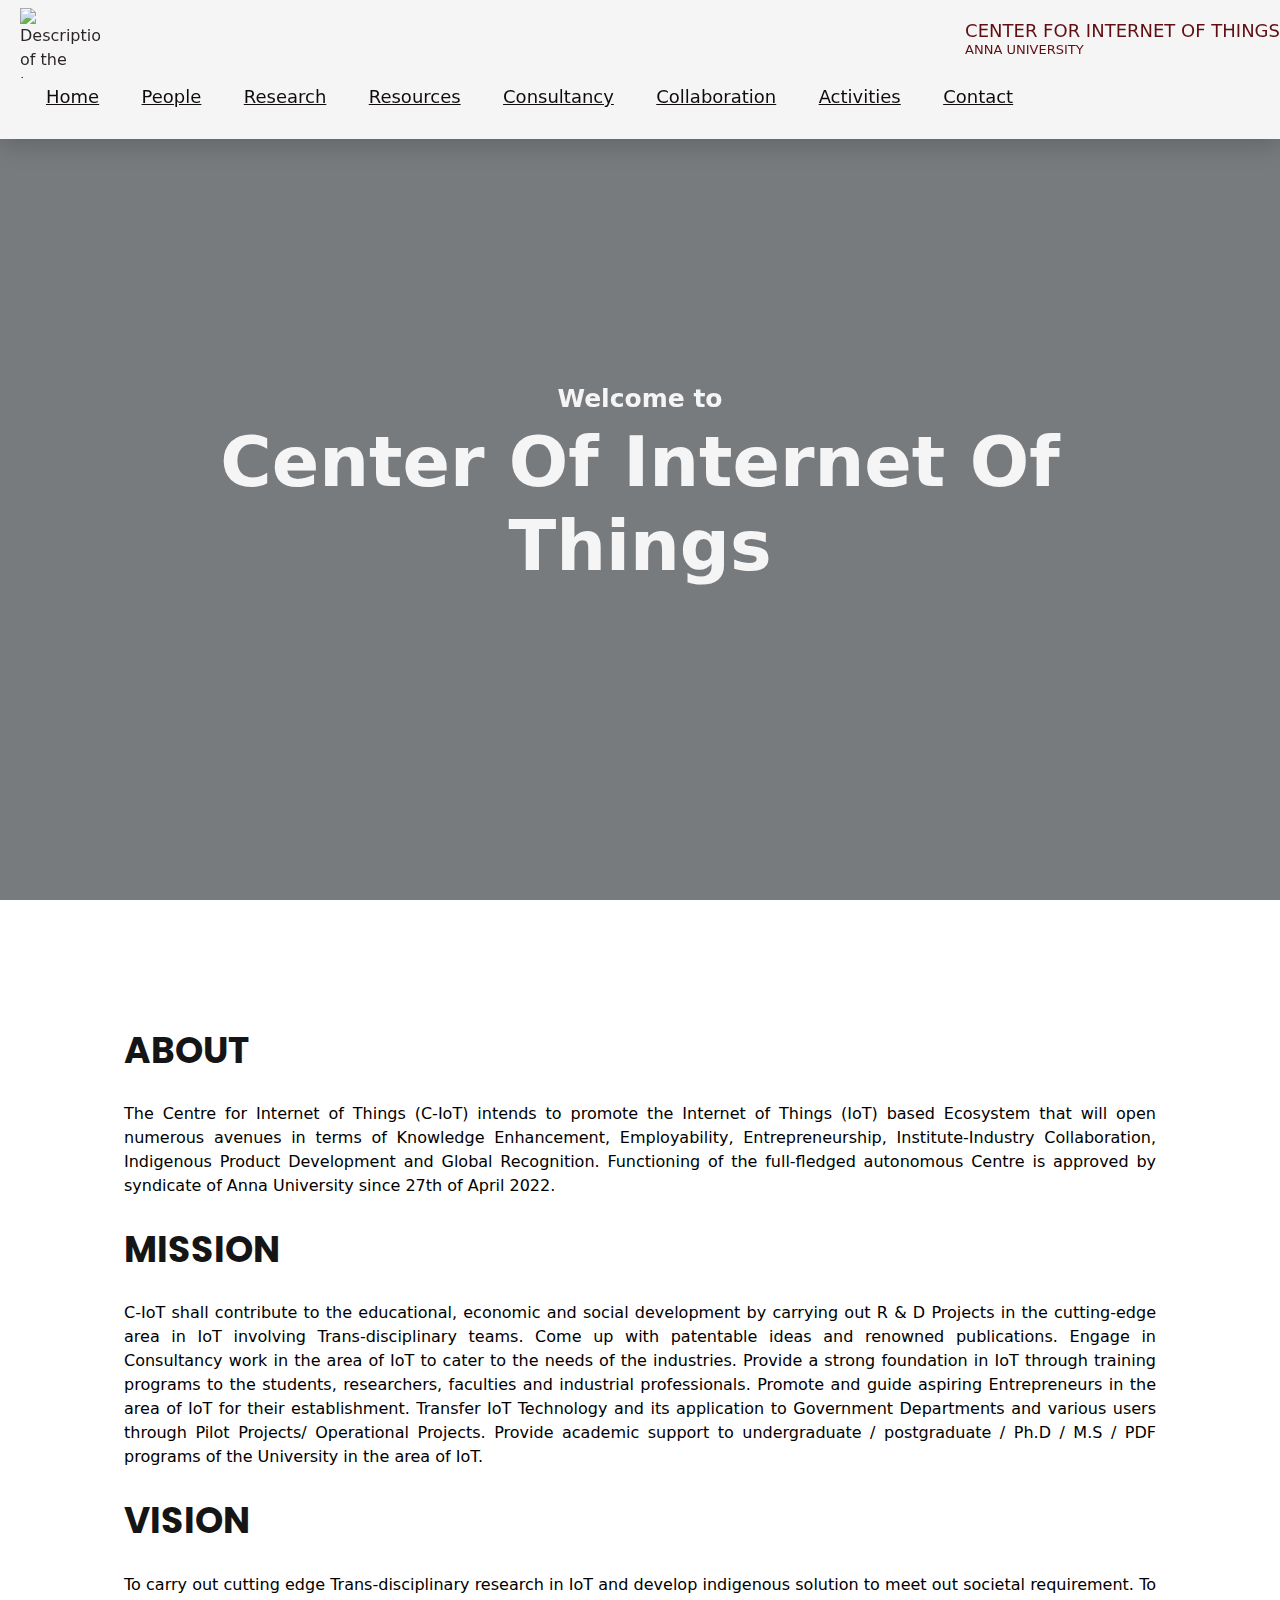
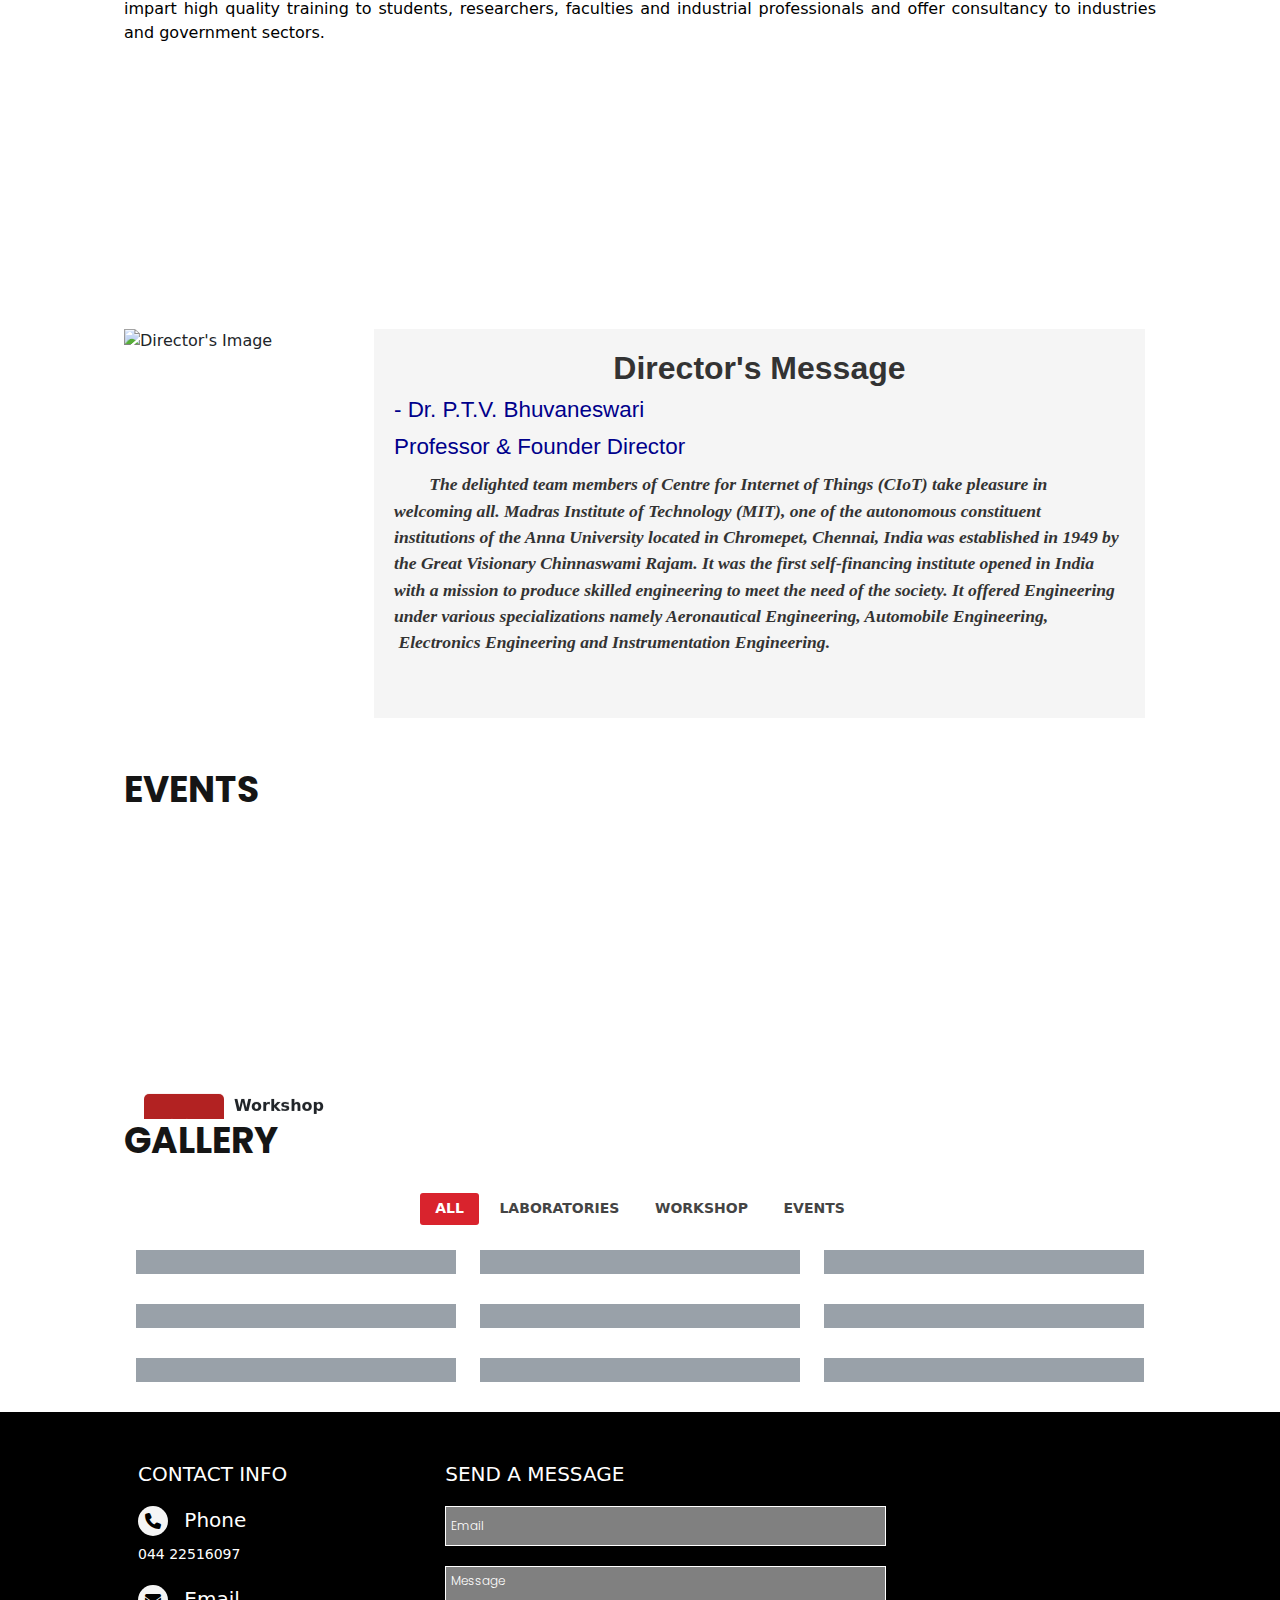
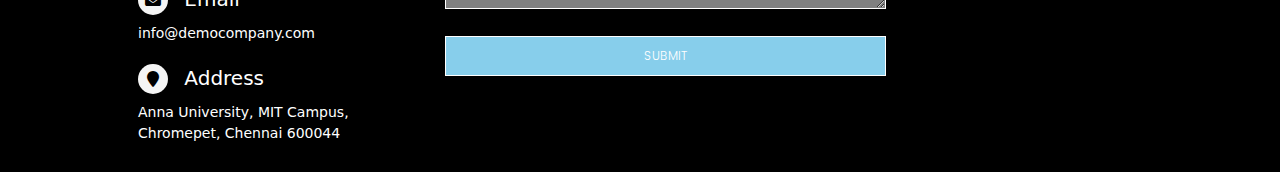
==== commit c8b554f3: "Update index.html" ====
--- a/index.html
+++ b/index.html
@@ -120,7 +120,7 @@
                   <div class="carousel-inner" role="listbox">
             
                     <!-- Slide 1 -->
-                    <div class="carousel-item active" style="background-image: url(image/header imager.jpeg)">
+                    <div class="carousel-item active" style="background-image: url(assets/image/header imager.jpeg)">
                       <div class="carousel-container">
                         <div class="container">
                           <h2 class="animate__animated animate__fadeInDown" style="color: whitesmoke;" ><span style="font-size:25px;">Welcome to</span> <br><span style="font-size:70px;">Center Of Internet Of Things</span></h2>
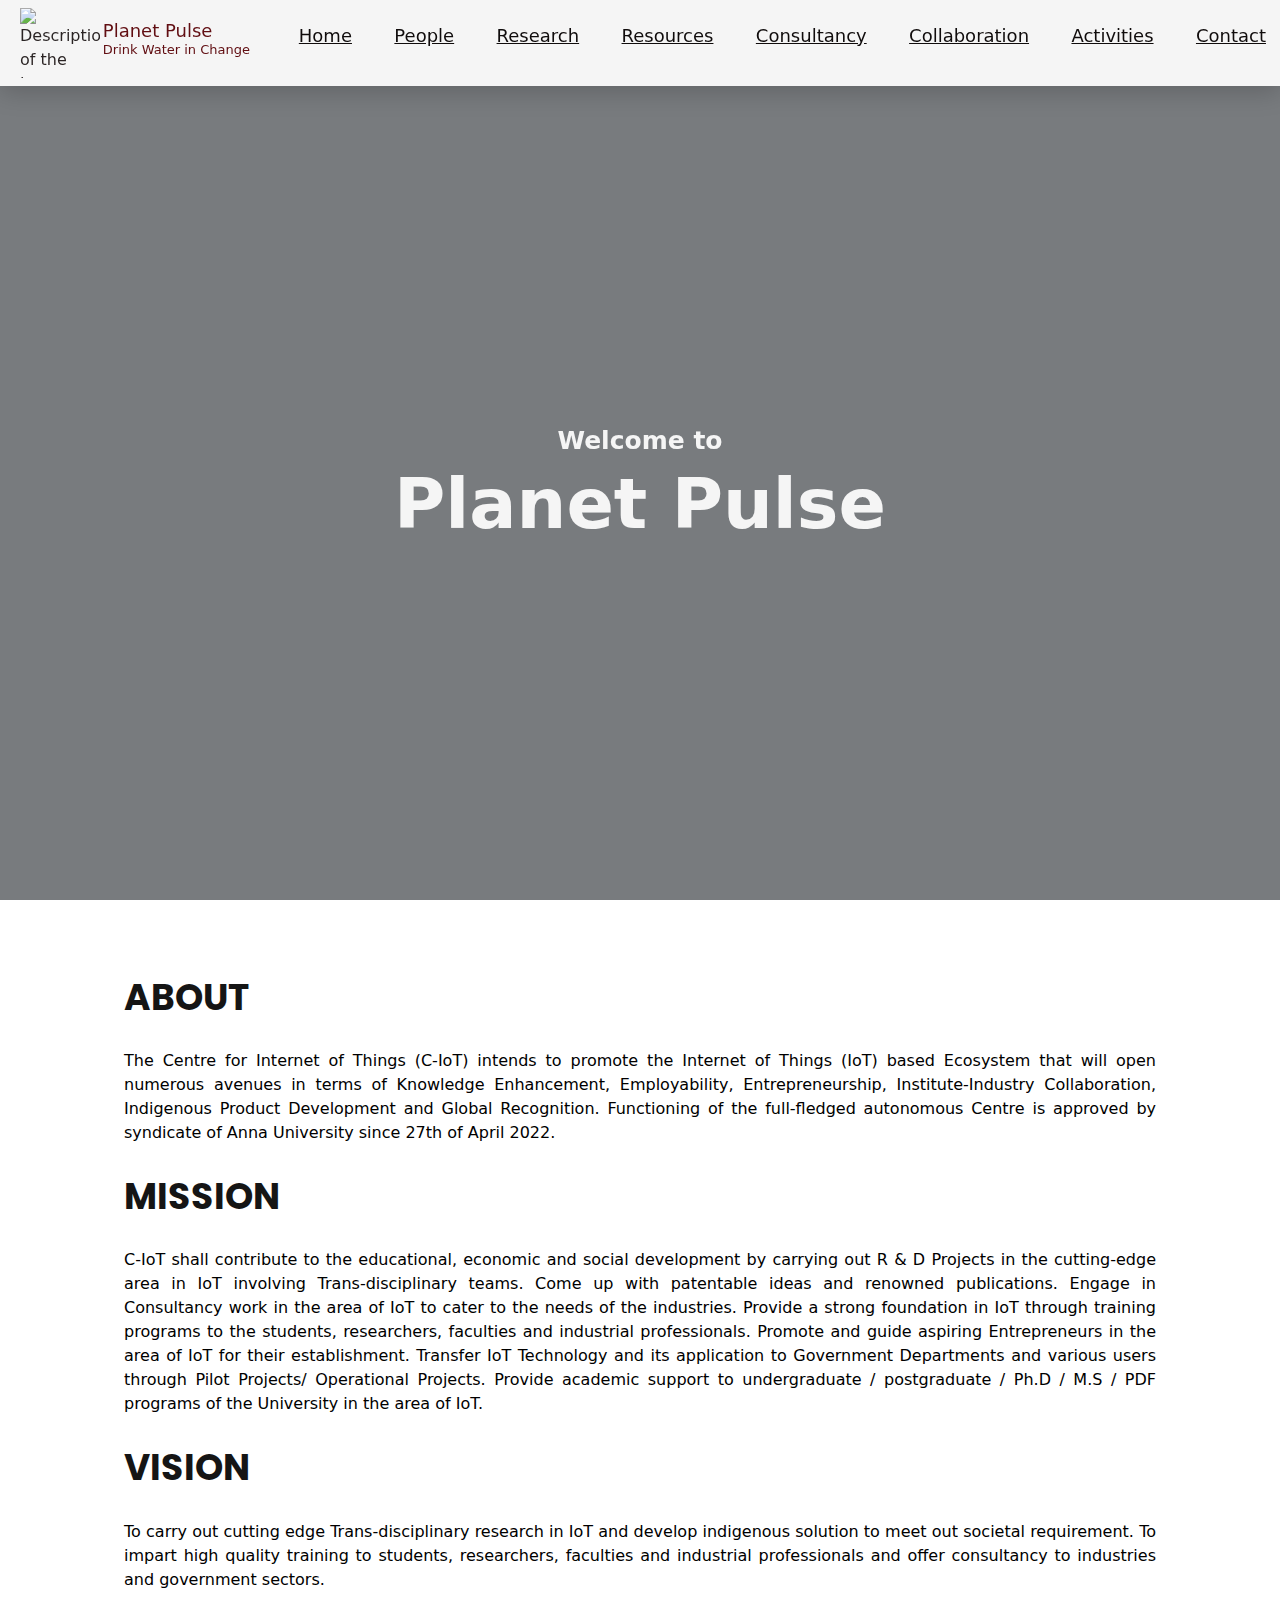
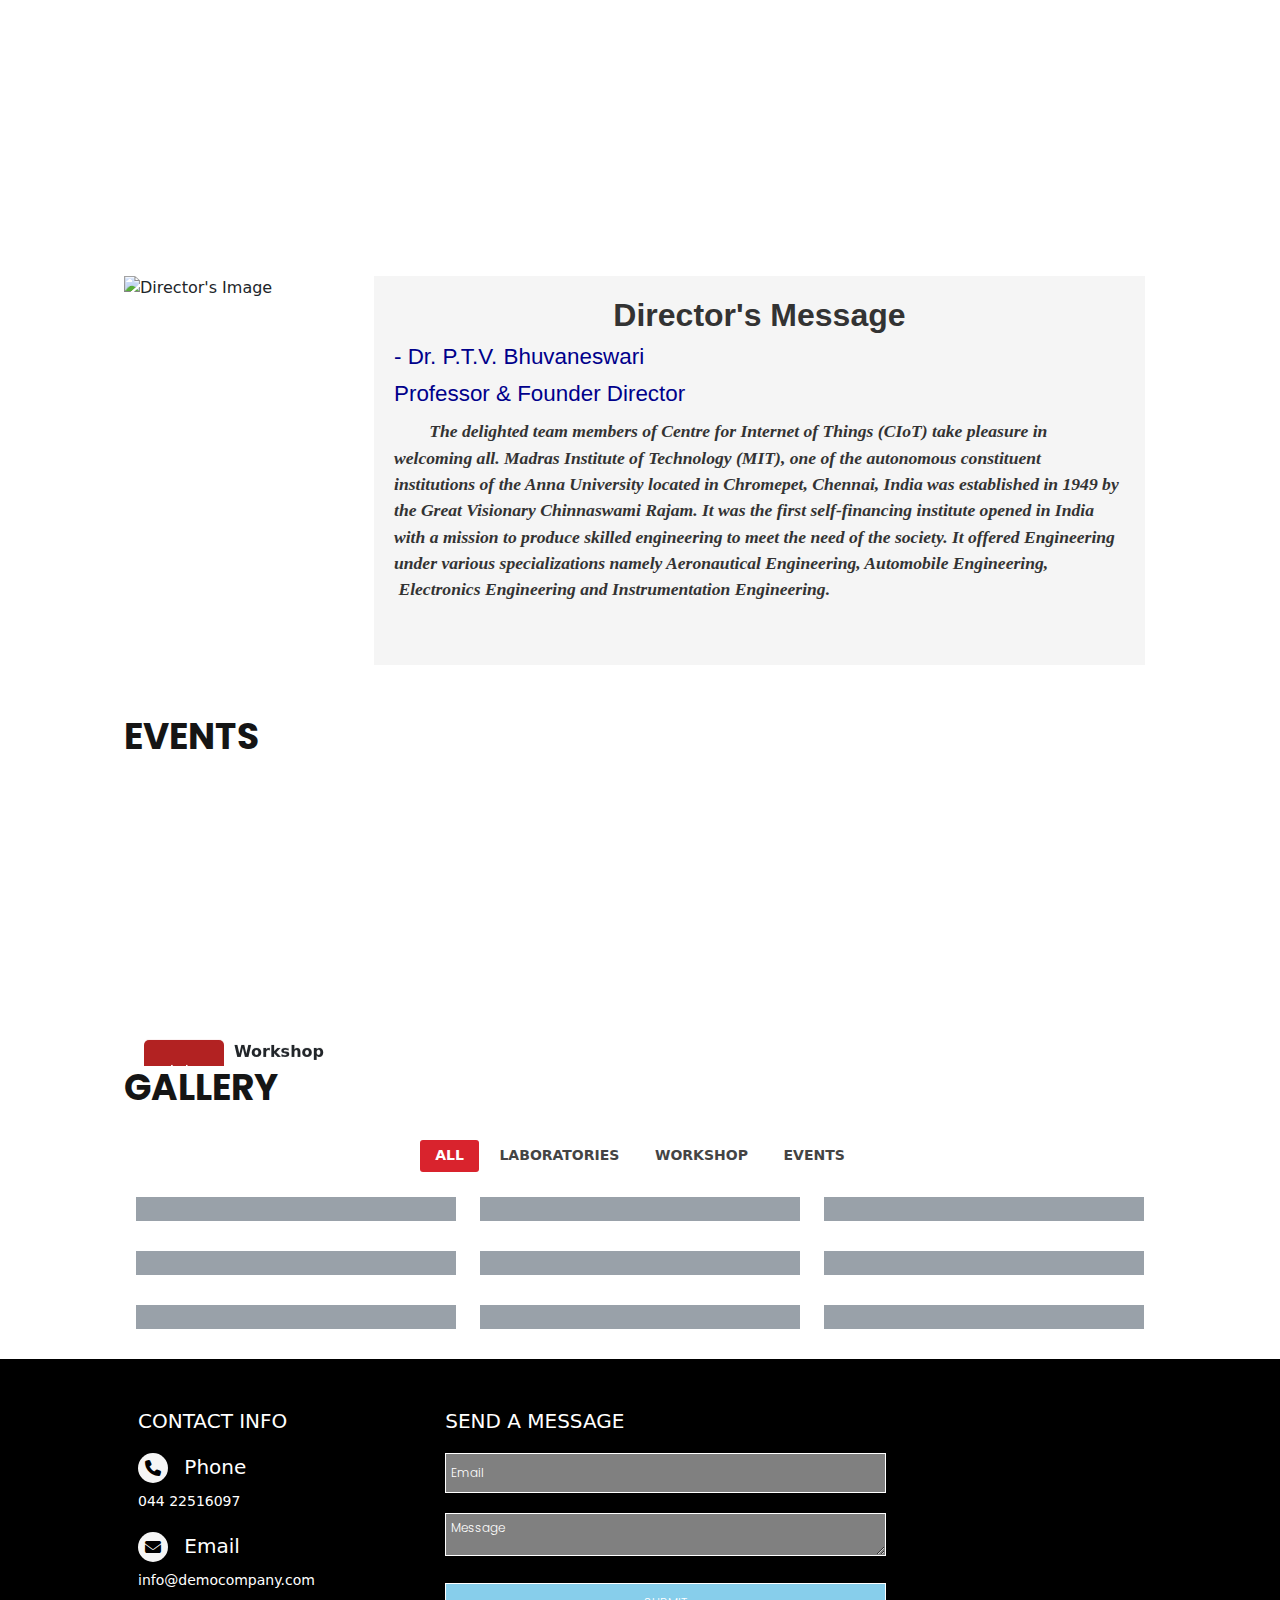
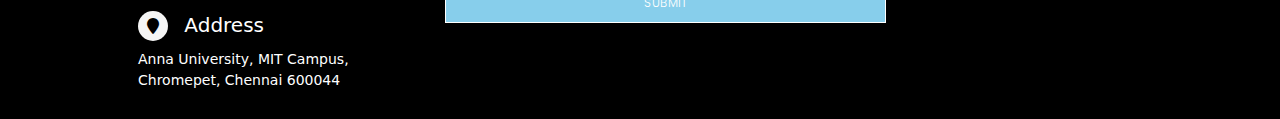
==== commit 2dcb108d: "Update index.html" ====
--- a/index.html
+++ b/index.html
@@ -36,8 +36,8 @@
             style="opacity: 0.9; width: 100px; height: 70px; padding-left: 20px"
           />
           <h1 class="logo" style="color: #610e12; font-size: 15px; margin-top: 0">
-            <span class="title">CENTER FOR INTERNET OF THINGS</span>
-            <span class="sub-title">ANNA UNIVERSITY</span>
+            <span class="title">Planet Pulse</span>
+            <span class="sub-title">Drink Water in Change</span>
           </h1>
           <ul class="nav-links">
             <input type="checkbox" id="checkbox_toggle" />
@@ -123,7 +123,7 @@
                     <div class="carousel-item active" style="background-image: url(assets/image/header imager.jpeg)">
                       <div class="carousel-container">
                         <div class="container">
-                          <h2 class="animate__animated animate__fadeInDown" style="color: whitesmoke;" ><span style="font-size:25px;">Welcome to</span> <br><span style="font-size:70px;">Center Of Internet Of Things</span></h2>
+                          <h2 class="animate__animated animate__fadeInDown" style="color: whitesmoke;" ><span style="font-size:25px;">Welcome to</span> <br><span style="font-size:70px;">Planet Pulse</span></h2>
                           
                           
                         </div>
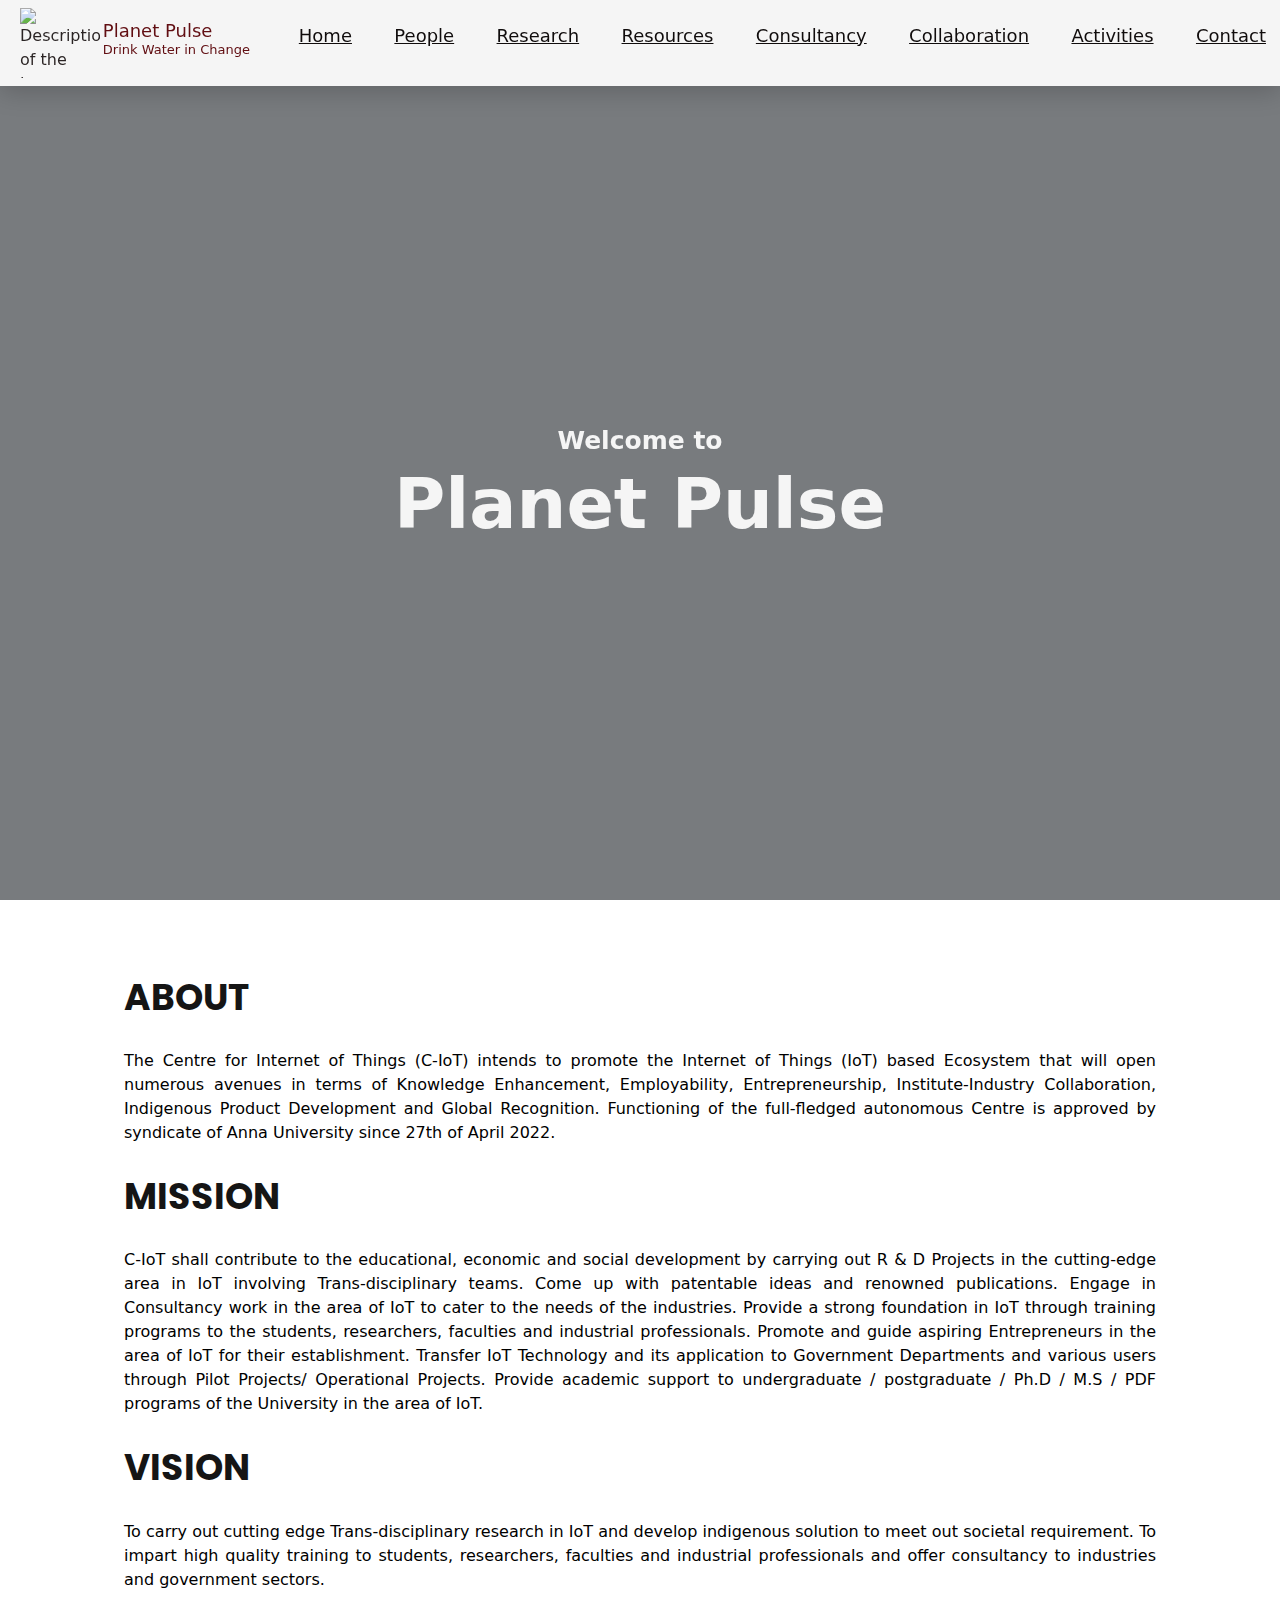
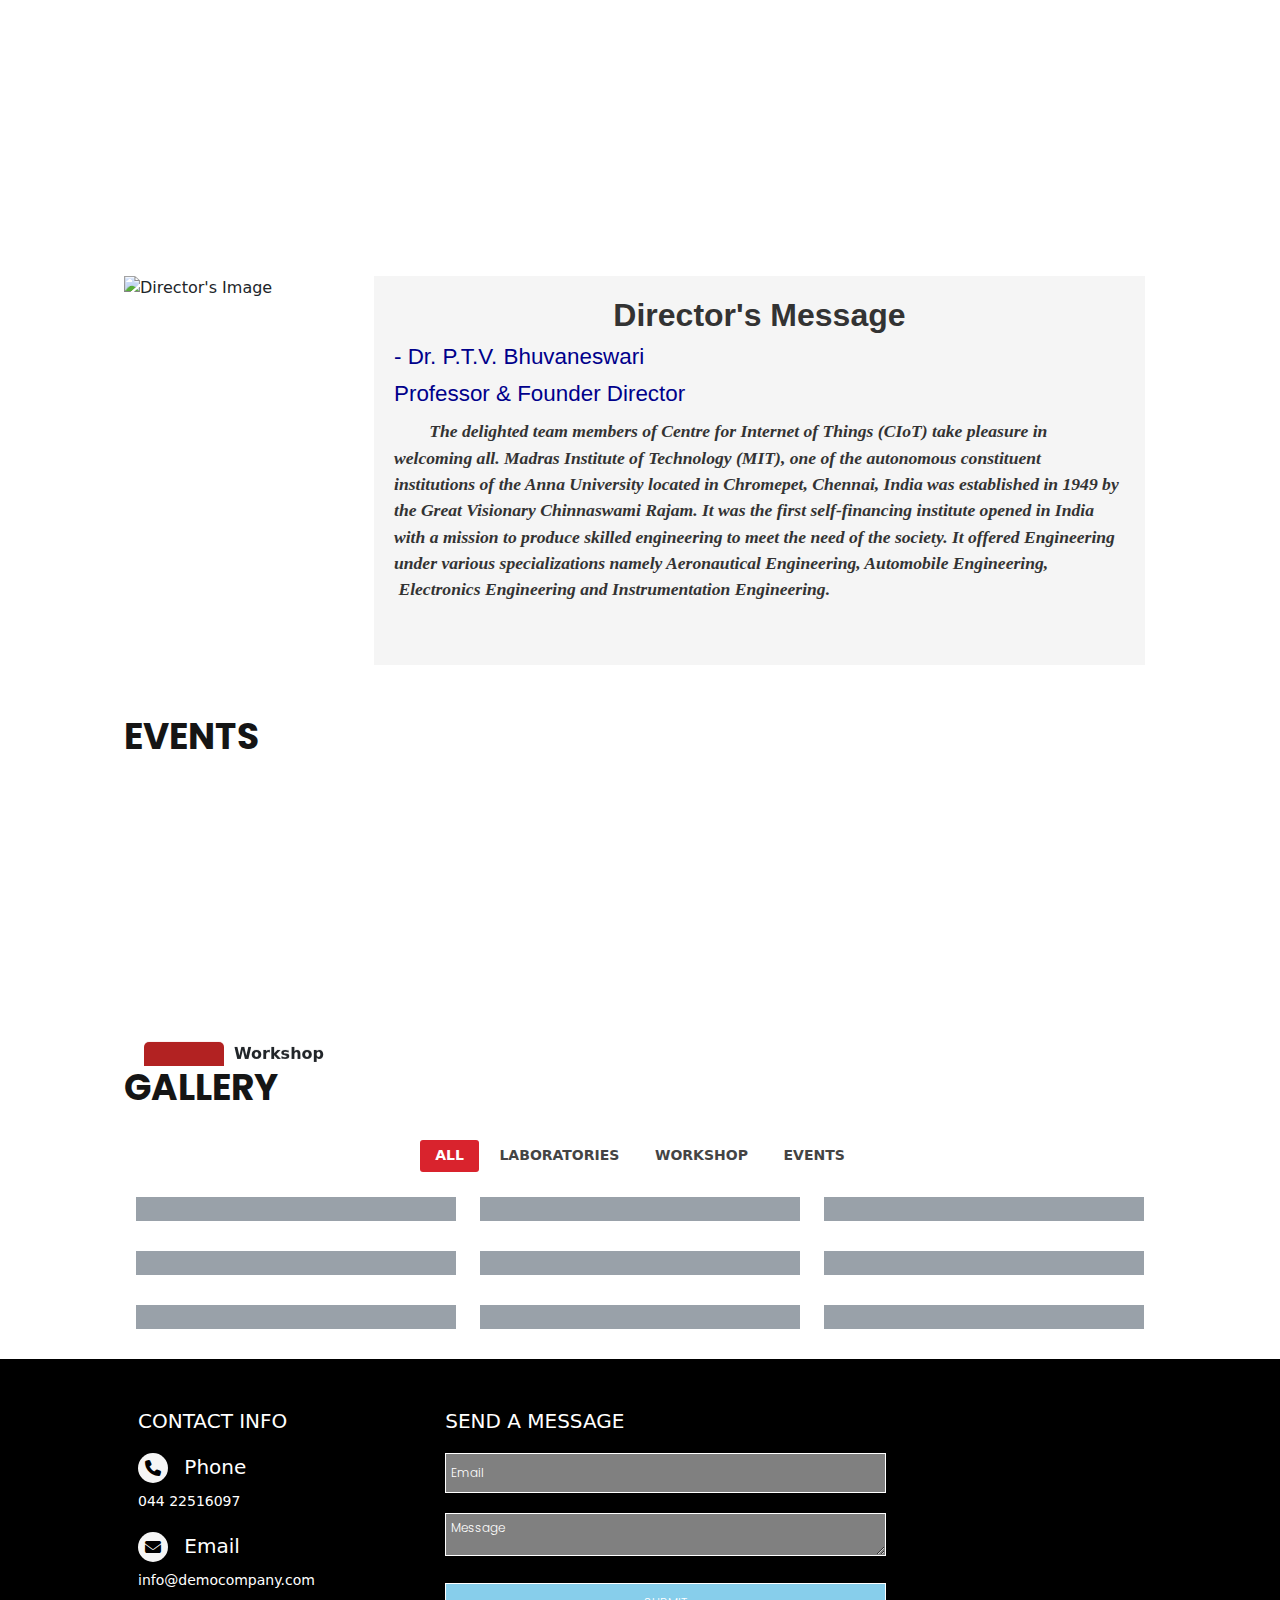
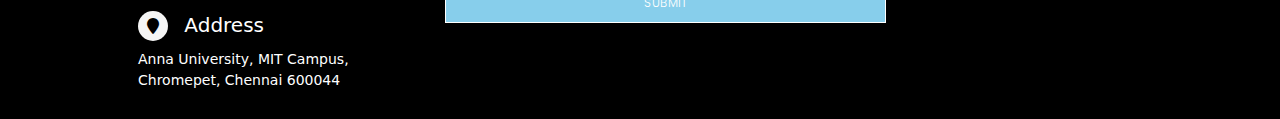
==== commit 5a46a124: "Update index.html" ====
--- a/index.html
+++ b/index.html
@@ -4,7 +4,7 @@
         <meta charset="utf-8">
         <title>Planet_Pulse</title>
         <meta content="width=device-width, initial-scale=1.0" name="viewport">
-        <link href="css/style.css" rel="stylesheet">
+        <link href="assets/css/style.css" rel="stylesheet">
         <meta http-equiv="X-UA-Compatible" content="IE=edge" />
         
         <link
--- a/assets/css/style.css
+++ b/assets/css/style.css
@@ -0,0 +1,1218 @@
+
+
+
+/*--------------------------------------------------------------
+# Portfolio
+--------------------------------------------------------------*/
+
+.portfolio .portfolio-item {
+  margin-bottom: 30px;
+}
+
+.portfolio #portfolio-flters {
+  padding: 0;
+  margin: 0 auto 20px auto;
+  list-style: none;
+  text-align: center;
+}
+
+.portfolio #portfolio-flters li {
+  cursor: pointer;
+  display: inline-block;
+  padding: 8px 15px 10px 15px;
+  font-size: 14px;
+  font-weight: 600;
+  line-height: 1;
+  text-transform: uppercase;
+  color: #444444;
+  margin-bottom: 5px;
+  transition: all 0.3s ease-in-out;
+  border-radius: 3px;
+}
+
+.portfolio #portfolio-flters li:hover,
+.portfolio #portfolio-flters li.filter-active {
+  color: #fff;
+  background: #d9232d;
+}
+
+.portfolio #portfolio-flters li:last-child {
+  margin-right: 0;
+}
+
+.portfolio .portfolio-wrap {
+  transition: 0.3s;
+  position: relative;
+  overflow: hidden;
+  z-index: 1;
+  background:rgba(85, 98, 112, 0.6);
+}
+
+.portfolio .portfolio-wrap::before {
+  content: "";
+  background:rgba(85, 98, 112, 0.6);
+  position: absolute;
+  left: 0;
+  right: 0;
+  top: 0;
+  bottom: 0;
+  transition: all ease-in-out 0.3s;
+  z-index: 2;
+  opacity: 0;
+}
+
+.portfolio .portfolio-wrap img {
+  transition: all ease-in-out 0.3s;
+}
+
+.portfolio .portfolio-wrap .portfolio-info {
+  opacity: 0;
+  position: absolute;
+  top: 0;
+  left: 0;
+  right: 0;
+  bottom: 0;
+  z-index: 3;
+  transition: all ease-in-out 0.3s;
+  display: flex;
+  flex-direction: column;
+  justify-content: flex-end;
+  align-items: flex-start;
+  padding: 20px;
+}
+
+.portfolio .portfolio-wrap .portfolio-info h4 {
+  font-size: 20px;
+  color: #fff;
+  font-weight: 600;
+}
+
+.portfolio .portfolio-wrap .portfolio-info p {
+  color: rgba(255, 255, 255, 0.7);
+  font-size: 14px;
+  text-transform: uppercase;
+  padding: 0;
+  margin: 0;
+  font-style: italic;
+}
+
+.portfolio .portfolio-wrap .portfolio-links {
+  text-align: center;
+  z-index: 4;
+}
+
+.portfolio .portfolio-wrap .portfolio-links a {
+  color: rgba(255, 255, 255, 0.6);
+  margin: 0 5px 0 0;
+  font-size: 28px;
+  display: inline-block;
+  transition: 0.3s;
+}
+
+.portfolio .portfolio-wrap .portfolio-links a:hover {
+  color: white;
+}
+
+.portfolio .portfolio-wrap:hover::before {
+  opacity: 1;
+}
+
+.portfolio .portfolio-wrap:hover img {
+  transform: scale(1.2);
+}
+
+.portfolio .portfolio-wrap:hover .portfolio-info {
+  opacity: 1;
+}
+
+/*--------------------------------------------------------------
+# Portfolio Details
+--------------------------------------------------------------*/
+.portfolio-details {
+  padding-top: 40px;
+}
+
+.portfolio-details .portfolio-details-slider img {
+  width: 100%;
+}
+
+.portfolio-details .portfolio-details-slider .swiper-pagination {
+  margin-top: 20px;
+  position: relative;
+}
+
+.portfolio-details .portfolio-details-slider .swiper-pagination .swiper-pagination-bullet {
+  width: 12px;
+  height: 12px;
+  background-color: #fff;
+  opacity: 1;
+  border: 1px solid #d9232d;
+}
+
+.portfolio-details .portfolio-details-slider .swiper-pagination .swiper-pagination-bullet-active {
+  background-color: #d9232d;
+}
+
+.portfolio-details .portfolio-info {
+  padding: 30px;
+  box-shadow: 0px 0 30px rgba(85, 98, 112, 0.08);
+}
+
+.portfolio-details .portfolio-info h3 {
+  font-size: 22px;
+  font-weight: 700;
+  margin-bottom: 20px;
+  padding-bottom: 20px;
+  border-bottom: 1px solid #eee;
+}
+
+.portfolio-details .portfolio-info ul {
+  list-style: none;
+  padding: 0;
+  font-size: 15px;
+}
+
+.portfolio-details .portfolio-info ul li+li {
+  margin-top: 10px;
+}
+
+.portfolio-details .portfolio-description {
+  padding-top: 30px;
+}
+
+.portfolio-details .portfolio-description h2 {
+  font-size: 26px;
+  font-weight: 700;
+  margin-bottom: 20px;
+}
+
+.portfolio-details .portfolio-description p {
+  padding: 0;
+}
+/*-----header-----*/
+
+/*@import url('https://fonts.googleapis.com/css2?family=Noto+Sans:ital,wght@0,100..900;1,100..900&display=swap')
+
+*{
+margin: 0;
+padding: 0;
+box-sizing: border-box;
+font-family: "Noto Sans", sans-serif;
+}
+*/
+section{
+
+padding: 0px 60px;
+width: 90%;
+}
+
+.section-home{
+
+
+position: relative;
+min-height: 100vh;
+background: url(1.jpeg)no-repeat;
+background-size: cover;
+background-position: center;
+display: flex;
+margin:auto;
+justify-content: center;
+align-items: center;
+padding:0;
+}
+
+
+.section-home h1{
+ 
+color: #fff;
+font-size: 3vw;
+font-weight: 800;
+text-shadow: 0 5px 25px rgb(0 0 0 /20%)
+opacity: 0.3;
+
+}
+
+.section-two{
+  justify-content: center;
+  margin:auto;
+  
+  margin-top: calc(100vh - 10px);
+ 
+  min-height: 100vh;
+background: #fff;
+text-align: justify;
+}
+
+.section-two h2{
+color: #000000;
+font-size: 4em;
+font-weight: 700;
+margin: 30px 0;
+}
+
+.section-two p{
+color:#000000;
+font-size: 1em;
+margin: 30px 0;
+}
+
+
+/*header{
+z-index: 999;
+position: fixed;
+top: 0;
+left: 0;
+width: 100%;
+display: flex;
+
+align-items: center;
+background: whitesmoke;
+box-shadow: 0 5px 25px rgb(0 0 0 / 20%);
+padding: 0 0px;
+transition: 0.6s;
+}#EEEEEE */
+
+/*
+header .logo{
+color: #fff;
+font-size: 1.8em;
+font-weight: 700;
+text-transform: uppercase;
+text-decoration: none;
+
+
+}
+
+header .navigation{
+position: relative;
+line-height: 75px;
+transition: 0.6s;
+transition-property: line-height;
+}
+
+header.sticky .navigation{
+line-height: 60px;
+}
+
+header .navigation .menu{
+position: relative;
+display: flex;
+justify-content: center;
+list-style: none;
+user-select: none;
+}
+
+.menu-item >a{
+color: #100c0c;
+font-size: 1em;
+text-decoration: none;
+margin: 15px;
+padding: 20px 0;
+}
+
+.menu-item >a:hover{
+color: #d9232d;
+transition: 0.3s;
+}
+
+.menu-item .sub-menu{
+position: absolute;
+background: whitesmoke;
+top: 74px;
+padding: 10px;
+line-height: 40px;
+list-style: none;
+border-radius: 0 0 8px 8px;
+box-shadow: 0 5px 25px rgba(242, 177, 177, 0.2);
+pointer-events: none;
+transform: translateY(20px);
+opacity: 0;
+transition: 0.3s;
+transition-property: transform, opacity;
+}
+
+.menu-item:hover .sub-menu{
+pointer-events: all;
+transform: translateY(0);
+opacity: 1;
+}
+
+.menu-item .sub-menu .sub-item{
+position: relative;
+padding: 4px 0;
+cursor: pointer;
+box-shadow: inset 0px -30px 5px -30px rgba(255, 255, 255, 0.2);
+}
+
+.menu-item .sub-menu .sub-item a{
+color: #100c0c;
+font-size: 1em;
+text-decoration: none;
+padding: 15px 30px;
+}
+
+.menu-item .sub-menu .sub-item:hover{
+background: #d9232d;
+}
+
+.menu-item .sub-menu .sub-item:last-child:hover{
+border-radius: 0 0 8px 8px;
+}*/
+
+/*------------------------------------------------------------------------
+             Header, Mission, Vision (Till this point)
+------------------------------------------------------------------------*/
+/*-------events--------*/
+.notice-board {
+  border: 5px solid #ffa38e;
+  padding: 30px;
+  color: white;
+  background-color:#007aff;
+  width: 100%;
+  float: left;
+}
+.notice-board ul {
+  list-style: none;
+  padding: 20px;
+  width: 100%;
+  float: left;
+}
+.notice-board ul li {
+  font-size: 14px;
+  margin-bottom: 20px;
+  width: 100%;
+  float: left;
+}
+.event-list {
+  max-height: 100%;
+  overflow-y: auto;
+  min-height:max-content;
+  padding: 20px;
+  width: 100%;
+  float: left;
+  border-bottom: 1px solid #e1e1e1;
+}
+.event-date {
+  width: 80px;
+  float: left;
+  text-align: center;
+  background: #b22222;
+  color: #fff;
+  padding: 20px 20px;
+  border-radius: 5px;
+}
+.event-date p {
+  font-weight: 400;
+}
+.event-date h4 {
+  font-weight: 400;
+  font-size: 28px;
+}
+.event-content {
+  width: calc(100% - 110px);
+  float: left;
+  margin-left: 10px;
+  /* margin-top: 15px;*/
+}
+
+@media screen and (max-width: 768px) {
+  .event,
+  .note-event {
+   
+    width: 100%;
+    margin-right: 0;
+  }
+@media (min-width: 768px)
+.container, .container-md, .container-sm {
+    max-width: 720px;
+}
+.container, .container-fluid, .container-lg, .container-md, .container-sm, .container-xl, .container-xxl {
+    --bs-gutter-x: 1.5rem;
+    --bs-gutter-y: 0;
+    width: 100%;
+    padding-right: calc(var(--bs-gutter-x)* .5);
+    padding-left: calc(var(--bs-gutter-x)* .5);
+    margin-right: auto;
+    margin-left: auto;
+}
+  .event div,
+  .note-event div {
+    margin-left:70px;
+    padding: 20px;
+  }
+}
+events, .note-event {
+    width: 48%;
+    float: left;
+    box-sizing: border-box;
+    margin-right: 2%;
+}
+:host([direction="up"]), :host([direction="down"]) {
+    overflow: initial;
+    overflow-y: hidden;
+    white-space: initial;
+}
+:host {
+    display: inline-block;
+    overflow: hidden;
+    text-align: initial;
+    white-space: nowrap;
+}
+.container, .container-fluid, .container-lg, .container-md, .container-sm, .container-xl, .container-xxl {
+    --bs-gutter-x: 1.5rem;
+    --bs-gutter-y: 0;
+    width: 100%;
+    padding-right: calc(var(--bs-gutter-x)* .5);
+    padding-left: calc(var(--bs-gutter-x)* .5);
+    margin-right: auto;
+    margin-left: auto;
+}
+body {
+    font-family: "Open Sans", sans-serif;
+    color: #444444;
+}
+body {
+    margin: 0;
+    font-family: var(--bs-body-font-family);
+    font-size: var(--bs-body-font-size);
+    font-weight: var(--bs-body-font-weight);
+    line-height: var(--bs-body-line-height);
+    color: var(--bs-body-color);
+    text-align: var(--bs-body-text-align);
+    background-color: var(--bs-body-bg);
+    -webkit-text-size-adjust: 100%;
+    -webkit-tap-highlight-color: transparent;
+}
+*, ::after, ::before {
+    box-sizing: border-box;
+}
+*, ::after, ::before {
+    box-sizing: border-box;
+}
+body {
+    margin: 0;
+    font-family: var(--bs-body-font-family);
+    font-size: var(--bs-body-font-size);
+    font-weight: var(--bs-body-font-weight);
+    line-height: var(--bs-body-line-height);
+    color: var(--bs-body-color);
+    text-align: var(--bs-body-text-align);
+    background-color: var(--bs-body-bg);
+    -webkit-text-size-adjust: 100%;
+    -webkit-tap-highlight-color: transparent;
+}
+.heading {
+  
+    font-size: 36px;
+    font-weight: 700;
+    text-transform: uppercase;
+    font-family: "Poppins", sans-serif;
+    color: #151515;
+}
+:root {
+    --swiper-navigation-size: 44px;
+    --swiper-theme-color: #007aff;
+}
+marquee {
+    display: inline-block;
+
+    width: -webkit-fill-available;
+float:right;
+}
+</style>
+/*--------------------------hero-----------------*/
+#hero {
+  width: 100%;
+  height: 100vh;
+  background-color: rgba(63, 73, 83, 0.8);
+  overflow:hidden;
+  position: fixed;
+  z-index: 1;
+}
+
+#hero .carousel,
+#hero .carousel-inner,
+#hero .carousel-item,
+#hero .carousel-item::before {
+  position: absolute;
+  top: 0;
+  right: 0;
+  left: 0;
+  bottom: 0;
+}
+
+#hero .carousel-item {
+  background-size: cover;
+  background-position: center;
+  background-repeat: no-repeat;
+}
+
+#hero .carousel-item::before {
+  content: "";
+  background-color: rgba(30, 35, 40, 0.6);
+}
+
+#hero .carousel-container {
+  display: flex;
+  justify-content: center;
+  align-items: center;
+  position: absolute;
+  bottom: 0;
+  top: 70px;
+  left: 50px;
+  right: 50px;
+}
+
+#hero .container {
+  text-align: center;
+}
+
+#hero h2 {
+  color: #fff;
+  margin-bottom: 20px;
+  font-size: 48px;
+  font-weight: 700;
+}
+
+#hero p {
+  animation-delay: 0.4s;
+  margin: 0 auto 30px auto;
+  color: #fff;
+}
+
+#hero .carousel-inner .carousel-item {
+  transition-property: opacity;
+  background-position: center top;
+}
+
+#hero .carousel-inner .carousel-item,
+#hero .carousel-inner .active.carousel-item-start,
+#hero .carousel-inner .active.carousel-item-end {
+  opacity: 0;
+}
+
+#hero .carousel-inner .active,
+#hero .carousel-inner .carousel-item-next.carousel-item-start,
+#hero .carousel-inner .carousel-item-prev.carousel-item-end {
+  opacity: 1;
+  transition: 0.5s;
+}
+
+#hero .carousel-inner .carousel-item-next,
+#hero .carousel-inner .carousel-item-prev,
+#hero .carousel-inner .active.carousel-item-start,
+#hero .carousel-inner .active.carousel-item-end {
+  left: 0;
+  transform: translate3d(0, 0, 0);
+}
+
+#hero .carousel-control-next-icon,
+#hero .carousel-control-prev-icon {
+  background: none;
+  font-size: 30px;
+  line-height: 0;
+  width: auto;
+  height: auto;
+  background: rgba(255, 255, 255, 0.2);
+  border-radius: 50px;
+  transition: 0.3s;
+  color: rgba(255, 255, 255, 0.5);
+  width: 54px;
+  height: 54px;
+  display: flex;
+  align-items: center;
+  justify-content: center;
+}
+
+#hero .carousel-control-next-icon:hover,
+#hero .carousel-control-prev-icon:hover {
+  background: rgba(255, 255, 255, 0.3);
+  color: rgba(255, 255, 255, 0.8);
+}
+
+#hero .carousel-indicators li {
+  list-style-type: none;
+  cursor: pointer;
+  background: #fff;
+  overflow: hidden;
+  border: 0;
+  width: 12px;
+  height: 12px;
+  border-radius: 50px;
+  opacity: 0.6;
+  transition: 0.3s;
+}
+
+#hero .carousel-indicators li.active {
+  opacity: 1;
+  background: #d9232d;
+}
+
+#hero .btn-get-started {
+  font-family: "Raleway", sans-serif;
+  font-weight: 500;
+  font-size: 14px;
+  letter-spacing: 1px;
+  display: inline-block;
+  padding: 14px 32px;
+  border-radius: 4px;
+  transition: 0.5s;
+  line-height: 1;
+  color: #fff;
+  animation-delay: 0.8s;
+  background: #d9232d;
+}
+
+#hero .btn-get-started:hover {
+  background: #df3740;
+}
+
+@media (max-width: 992px) {
+  #hero {
+    height: 100vh;
+  }
+
+  #hero .carousel-container {
+    top: 8px;
+  }
+}
+
+@media (max-width: 768px) {
+  #hero h2 {
+    font-size: 28px;
+  }
+}
+
+@media (min-width: 1024px) {
+
+  #hero .carousel-control-prev,
+  #hero .carousel-control-next {
+    width: 5%;
+  }
+}
+
+@media (max-height: 500px) {
+  #hero {
+    height: 120vh;
+  }
+}
+/*-------------------director message------------*/
+.director-message {
+ justify-content: center;
+
+  display: flex; /* Arrange image and content side-by-side */
+  margin-bottom: 50px; /* Add some space below the section */
+  overflow: hidden; /* Prevent image overflow */
+  transition: all 0.5s ease-in-out; /* Add smooth transition on load */
+}
+
+.director-message.is-loaded { /* Apply styles after element is loaded */
+  opacity: 1; /* Make content visible after transition */
+}
+
+.director-image {
+  width: 250px; /* Adjust image width as needed */
+  height: auto; /* Maintain aspect ratio */
+  object-fit: cover; /* Ensure image fills container */
+  margin: 0; /* Remove margin for gapless layout */
+}
+
+.message-content {
+  flex: 1; /* Content takes remaining space */
+  padding: 20px;/* Add padding for content */
+  background-color: #f5f5f5; /* Light background color */
+}
+
+.message-content h1 {
+  margin-bottom: 10px;
+  color: #333; /* Adjust heading color (optional) */
+  text-align: center; /* Center align the heading (optional) */
+  font-family: 'Open Sans', sans-serif; /* Cool font (replace if desired) */
+  font-size: 2em; /* Increase font size slightly (adjust as needed) */
+}
+
+.message-content h2 {
+  margin-bottom: 10px;
+  color: darkblue; /* Set directors name to dark navy blue */
+  font-family: 'Roboto', sans-serif; /* Cool font (replace if desired) */
+  font-size: 1.4em; /* Adjust subheading size (optional) */
+}
+
+.message-content p {
+  line-height: 1.5; /* Adjust paragraph spacing */
+  color: #333; /* Adjust text color (optional) */
+  font-family: 'Merriweather', serif; /* Beautiful italic font (replace if desired) */
+  font-style: italic; /* Add italic style */
+  font-size: 1.1em; /* Increase font size slightly (adjust as needed) */
+  text-indent: 2em; /* Create indentation (adjust as needed) */
+}
+/*-----------------header sub title-----------------*/
+.title {
+  font-size: large;
+  display: block;
+}
+
+.header-container>.image-logo {
+  margin-right: 10px;
+  width: 60px;
+  height: 60px;
+  background-blend-mode: normal;
+
+  @media screen and (max-width: 500px) {
+    width: 35px;
+    height: 35px;
+  }
+}
+
+.sub-title {
+  display: block;
+ 
+  font-size: small;
+}
+/*---------------------------------------------media mobile responsive------------------*/
+/* Add media queries for responsiveness */
+
+/* For screens smaller than 768px */
+@media (max-width: 768px) {
+
+  /* Adjust padding for sections */
+ 
+  
+  /* Adjust margin for section two */
+  .section-two {
+ 
+    margin-top: calc(100vh - 70px);
+  }
+  
+  /* Adjust margin for event and notice-board */
+  .event,
+  .note-event {
+    width: 100%;
+    margin-left: 0;
+    margin-bottom: 20px; /* Add margin between events */
+  }
+  
+  /* Adjust event and notice-board containers */
+  .event-list,
+  .notice-board {
+    margin-left: 0;
+  }
+
+  /* Adjust margin for director-message */
+  .director-message {
+    flex-direction: column; /* Stack image and content vertically */
+    align-items: center; /* Center align */
+  }
+  
+  /* Adjust font sizes for smaller screens */
+  .section-home h1 {
+    font-size: 3.5vw; /* Increase font size */
+  }
+
+  .section-two h2 {
+    font-size: 3em; /* Adjust heading size */
+  }
+
+  .section-two p {
+    font-size: 0.9em; /* Adjust paragraph font size */
+  }
+
+  .header-container > .image-logo {
+    width: 40px;
+    height: 40px;
+  }
+
+  .title {
+    font-size: small; /* Adjust font size for title */
+  }
+}
+
+/* For screens smaller than 500px */
+@media (max-width: 500px) {
+  /* Adjust padding for sections */
+  section {
+    padding: 0 10px;
+  }
+
+  .header-container > .image-logo {
+    width: 30px;
+    height: 30px;
+  }
+}
+.index{
+  margin:auto;
+  
+}
+/*-------------------------------------
+-Button header-----------------*/
+* {
+  margin: 0;
+  padding: 0;
+  box-sizing: border-box;
+}
+
+a {
+  text-decoration: none;
+}
+
+li {
+  list-style: none;
+}
+
+nav {
+  z-index: 999;
+  position: fixed;
+  top: 0;
+  left: 0;
+  width: 100%;
+  display: inline-block;
+  align-items: center;
+  background: whitesmoke;
+  box-shadow: 0 5px 25px rgb(0 0 0 / 20%);
+  padding: 0 0px;
+  transition: 0.6s;
+}
+
+.navbar {
+  display: flex;
+  align-items: center;
+  position: fixed;
+  justify-content: space-between;
+  padding: 18px;
+  background-color: whitesmoke;
+  color: #150e0e;
+  top:0;
+  width: 100%;
+  z-index:1000;
+}
+
+.nav-links a {
+  color: #100c0c;
+}
+
+.logo {
+  font-size: 1.8em;
+}
+
+.menu {
+  display: flex;
+  gap: 0.8em;
+  font-size: 18px;
+}
+
+.menu li > a:hover {
+  color: #d9232d;
+  transition: 0.3s ease;
+}
+
+.menu li {
+  padding: 5px 14px;
+}
+
+.services {
+  position: relative;
+}
+
+.dropdown {
+  background-color: whitesmoke;
+  padding: 0.8em 0;
+  position: absolute;
+  display: none;
+  border-radius: 5px;
+  top: 30px;
+  z-index: 1;
+}
+
+.dropdown li + li {
+  margin-top: 10px;
+  z-index: 1;
+}
+
+.dropdown li {
+  text-align: center;
+}
+
+.dropdown li:hover {
+  color: #d9232d;
+  z-index: 1;
+}
+
+.services:active .dropdown {
+  display: block;
+}
+
+input[type="checkbox"] {
+  display: none;
+}
+
+.hamburger {
+  display: none;
+  font-size: 24px;
+  user-select: none;
+}
+
+@media (max-width: 768px) {
+  .navbar{
+    position:fixed;
+    top:0;
+    width:100%;
+  }
+  .menu {
+    display: none;
+    position: absolute;
+    background-color: whitesmoke;
+    right: 0;
+    left: 0;
+    text-align: center;
+    padding: 16px 0;
+  }
+
+  .menu li:hover {
+    display: inline-block;
+    transition: 0.3s ease;
+  }
+
+  .menu li + li {
+    margin-top: 12px;
+  }
+
+  input[type="checkbox"]:checked ~ .menu {
+    display: block;
+  }
+
+  .hamburger {
+    display: block;
+  }
+
+  .dropdown {
+    left: 50%;
+    top: 30px;
+    transform: translateX(35%);
+  }
+
+  .dropdown li:hover {
+    color: #d9232d;
+    z-index: 1;
+  }
+}
+
+.title {
+  font-size: large;
+  display: block;
+}
+
+.header-container > .image-logo {
+  margin-right: 10px;
+  width: 60px;
+  height: 60px;
+  background-blend-mode: normal;
+
+  @media screen and (max-width: 500px) {
+    width: 35px;
+    height: 35px;
+  }
+}
+
+.sub-title {
+  display: block;
+  font-size: small;
+}
+
+/*--------------------------------------------------
+--End of header-----------------------------------*/
+/*-----------------------------------------------------
+-----Footer---------------------------------------*/
+@import url('https://fonts.googleapis.com/css2?family=Poppins:ital,wght@0,100;0,200;0,300;0,400;0,500;0,600;0,700;0,800;0,900;1,100;1,200;1,300;1,400;1,500;1,600;1,700;1,800;1,900&display=swap');
+#footer {
+  background-color: black;
+  padding: 40px 0;
+}
+
+.footer-container {
+  display: flex;
+  flex-wrap: wrap;
+  justify-content: space-between;
+  max-width: 1200px;
+  margin: 0 auto;
+}
+.contact-wrap {
+	width: 80%;
+	height: auto;
+	margin: auto;
+	display: flex;
+	flex-wrap: wrap;
+}
+
+.contact-in {
+	padding: 10px ;
+  height: 280px;
+}
+
+.contact-in:nth-child(1) {
+	flex: 30%;
+	background: url(../images/1.jpg);
+	color: #fff;
+}
+
+.contact-in:nth-child(2) {
+	flex: 45%;
+	background: transparent;
+}
+
+.contact-in:nth-child(3) {
+	flex: 25%;
+	padding: 0;
+}
+
+.contact-in h1 {
+	font-size: 20px;
+	color: #fff;
+	text-transform: uppercase;
+	font-weight: 500;
+	margin-bottom: 20px;
+  padding: 0;
+}
+
+.contact-in h2 {
+	font-size: 20px;
+	font-weight: 400;
+	
+}
+
+.contact-in h2 i {
+	font-size: 16px;
+	width: 30px;
+	height: 30px;
+	margin-right: 10px;
+	background: #f5f5f5;
+	color: #000;
+	border-radius: 50px;
+	line-height: 30px;
+	text-align: center;
+}
+
+.contact-in p {
+	font-size: 14px;
+	font-weight: 500;
+	margin-bottom: 20px;
+  
+}
+
+.contact-in ul {
+	padding: 0;
+	margin: 0;
+}
+
+.contact-in ul li {
+	list-style: none;
+	display: inline-block;
+	margin-right: 5px;
+	margin-top: 5px;
+}
+
+.contact-in ul li a {
+	display: block;
+	width: auto;
+	height: 10px;
+	text-align: center;
+	background: #fff;
+	border-radius: 50px;
+}
+
+.contact-in ul li a i {
+	font-size: 14px;
+	line-height: 20px;
+	color: #000;
+}
+
+.contact-in form {
+	width: 100%;
+	height: auto;
+  
+}
+
+.contact-in-input {
+	width: 100%;
+	height: 40px;
+	margin-bottom: 20px;
+	border: 1px solid #fff;
+	outline: none;
+	padding-left: 5px;
+	background: gray;
+	color: #fff;
+	font-size: 12px;
+	font-weight: 300;
+	font-family: 'Poppins', sans-serif;
+}
+
+.contact-in-input::placeholder {
+	color: #fff;
+}
+
+.contact-in-textarea {
+	width: 100%;
+	
+	margin-bottom: 20px;
+	border: 1px solid #fff;
+	outline: none;
+	padding-top: 5px;
+	padding-left: 5px;
+	background: gray;
+	color: #fff;
+	font-size: 12px;
+	font-weight: 300;
+	font-family: 'Poppins', sans-serif;
+}
+
+.contact-in-textarea::placeholder {
+	color: #fff;
+}
+
+.contact-in-btn {
+	width: 100%;
+	height: 40px;
+	border: 1px solid #fff;
+	outline: none;
+	background:skyblue;
+	color: #ffffff;
+	font-size: 12px;
+	font-weight: 300;
+	font-family: 'Poppins', sans-serif;
+	cursor: pointer;
+}
+
+.contact-in iframe {
+	width: 100%;
+	height: 250px;
+  padding: 20px;
+}
+
+@media only screen and (max-width:480px) {
+	.contact-in:nth-child(1) {
+		flex: 50%;
+	}
+
+	.contact-in:nth-child(2) {
+		flex: 50%;
+	}
+
+	.contact-in:nth-child(3) {
+		flex: 100%;
+	}
+
+}
+
+@media only screen and (max-width:360px) {
+	.contact-in:nth-child(1) {
+		flex: 50%;
+	}
+
+	.contact-in:nth-child(2) {
+		flex: 50%;
+	}
+
+	.contact-in:nth-child(3) {
+		flex: 100%;
+	}
+
+}